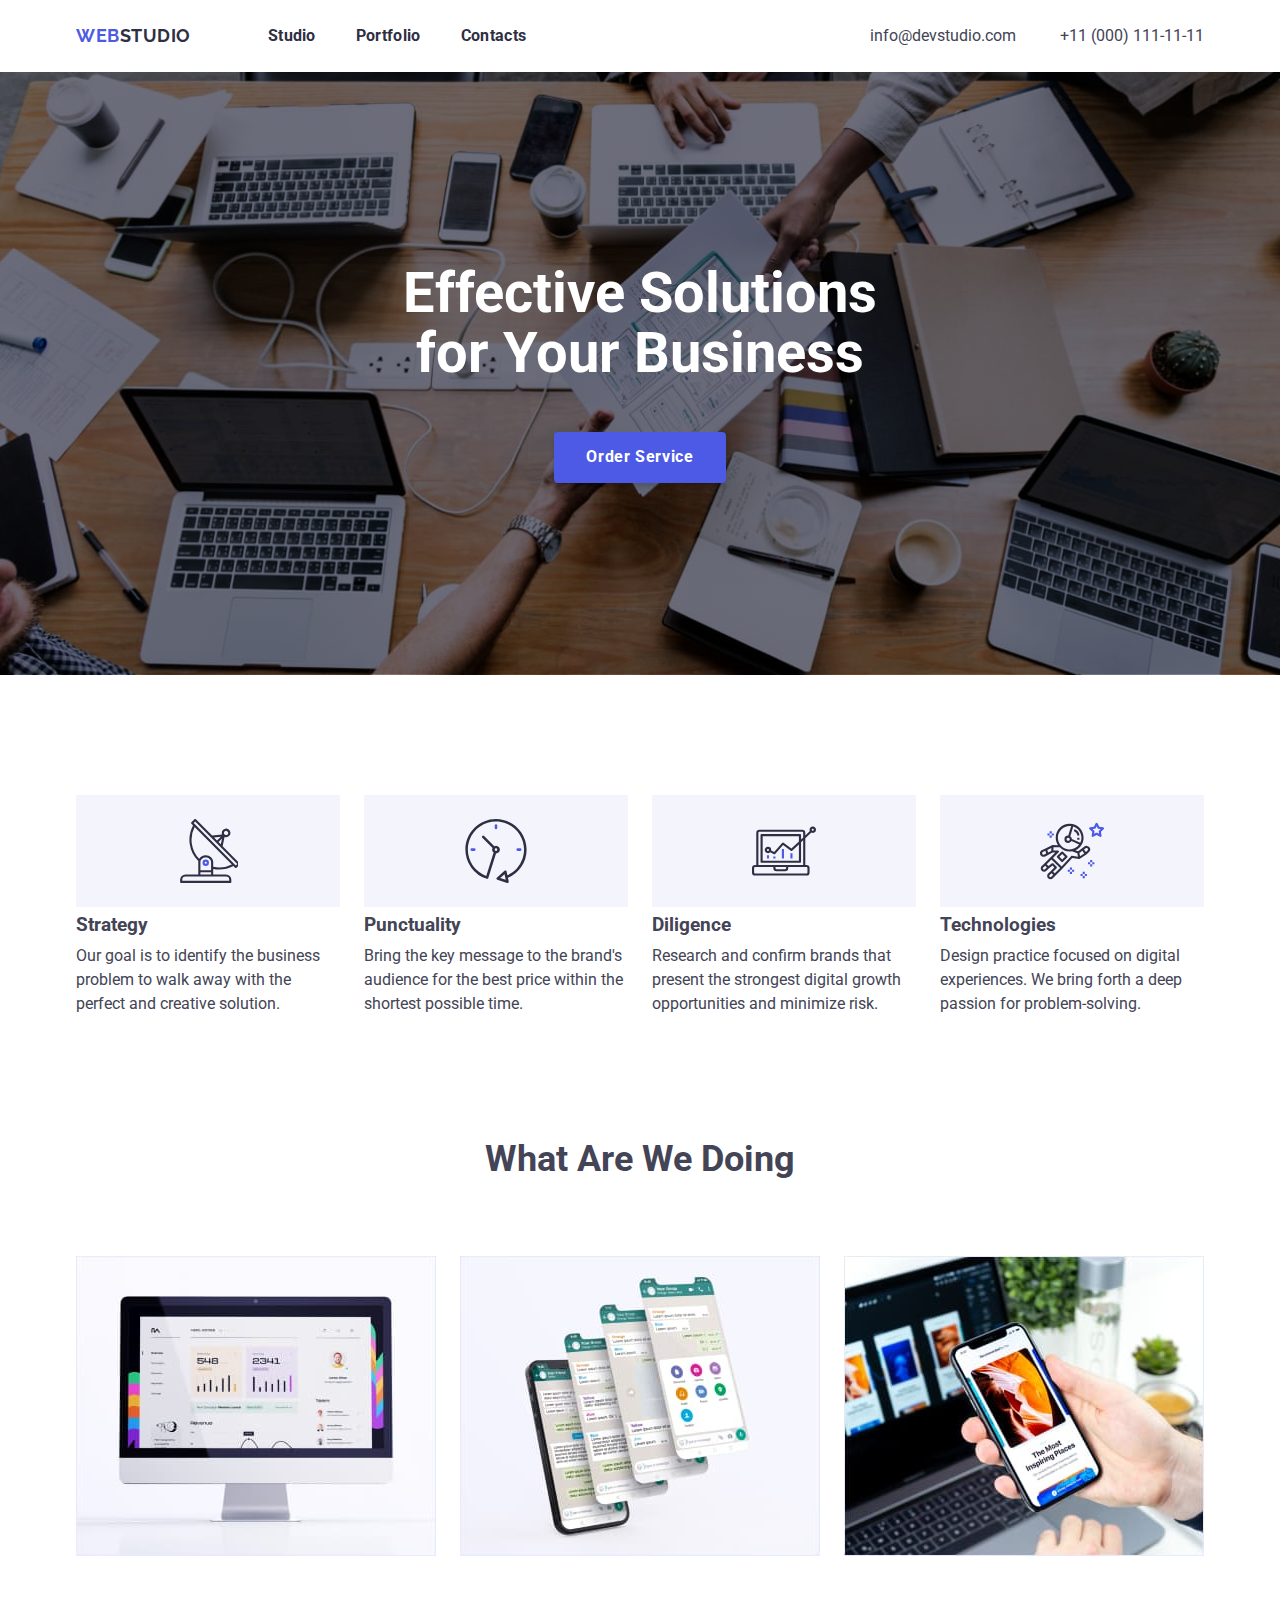
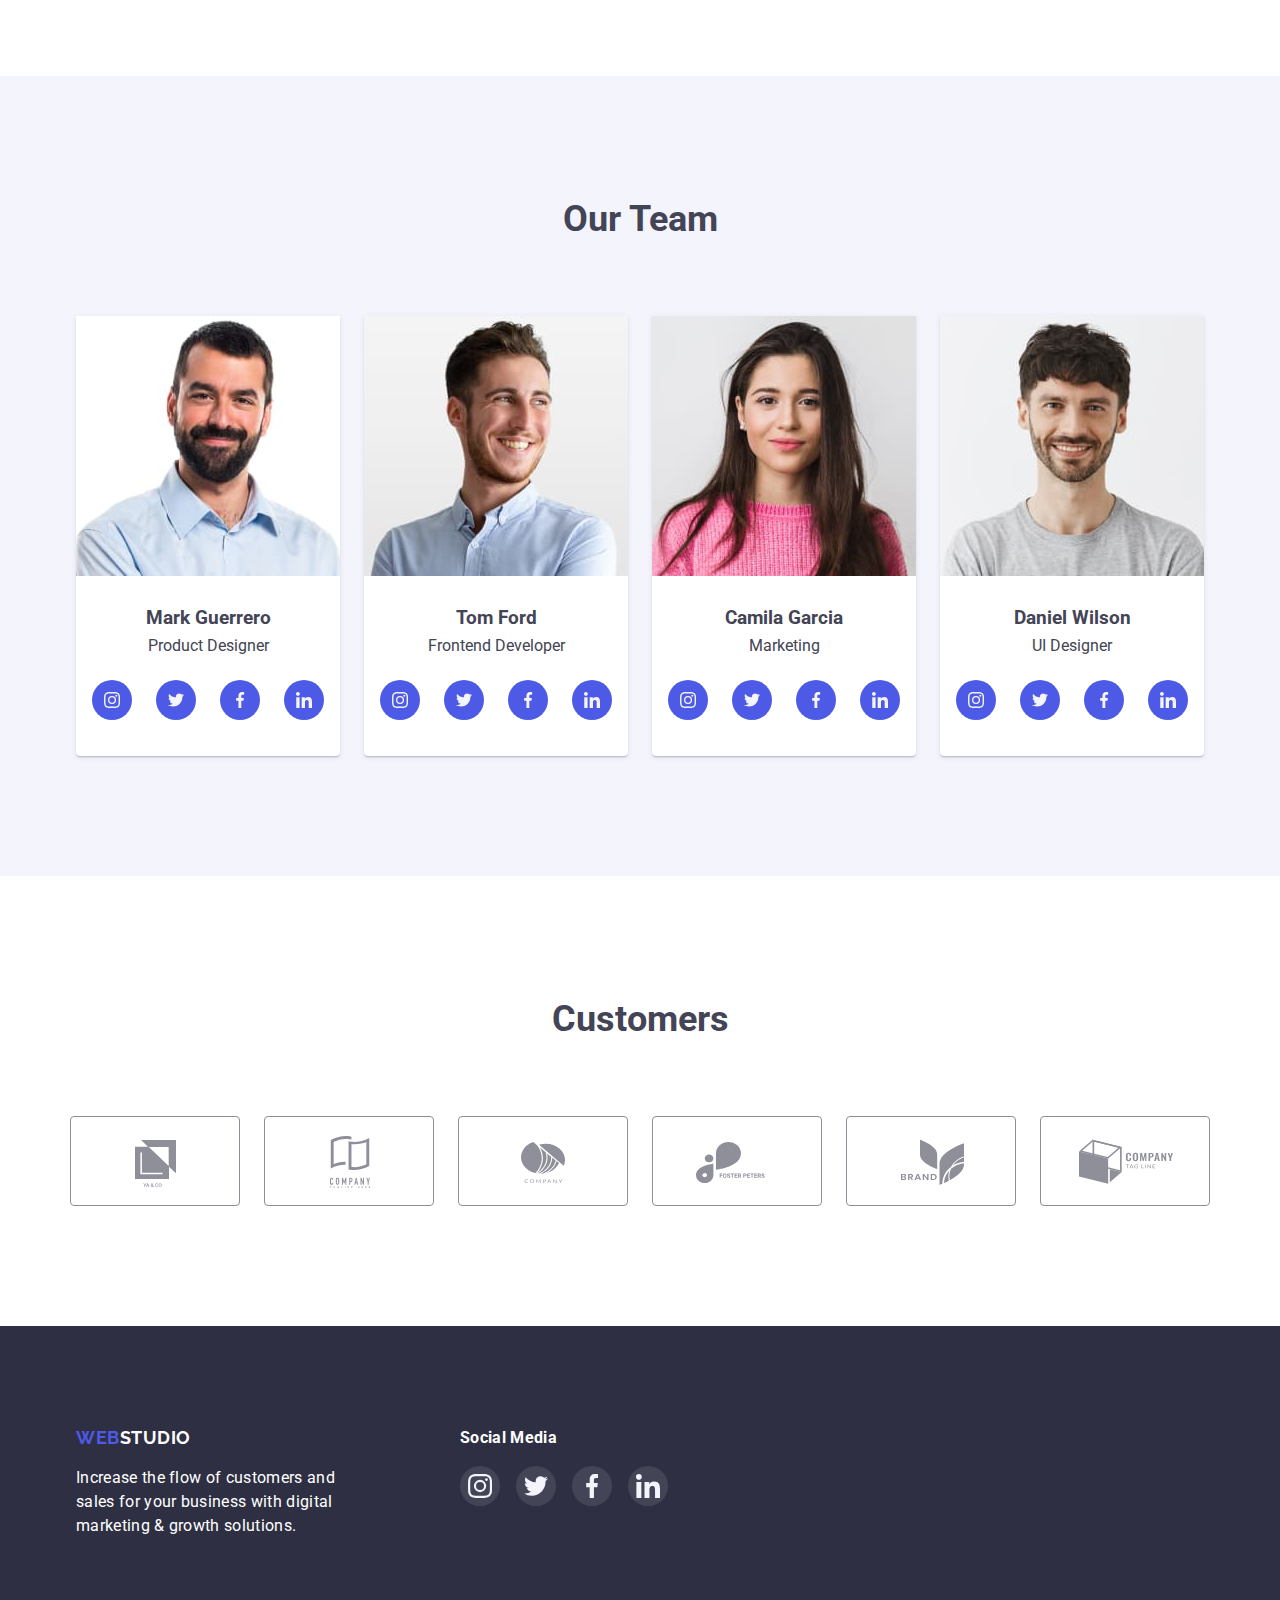
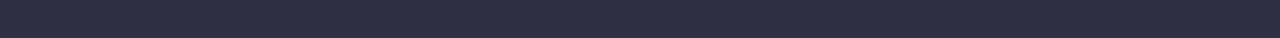
==== index.html @ 1644cba1 "added href to social icons for cards" ====
<!DOCTYPE html>
<html lang="en">
  <head>
    <meta charset="UTF-8" />
    <meta http-equiv="X-UA-Compatible" content="IE=edge" />
    <meta name="viewport" content="width=<device-width>, initial-scale=1.0" />
    <title>Студия</title>
    <link
    href="https://fonts.googleapis.com/css2?family=Raleway:wght@700&family=Roboto:wght@400;500;700;900&display=swap"
    rel="stylesheet"
  />
  <link rel="stylesheet" href="https://cdnjs.cloudflare.com/ajax/libs/modern-normalize/1.1.0/modern-normalize.min.css">
  <link rel="stylesheet" href="./css/styles.css" />
  </head>
  <body>
    <!--header begins-->
    
    <header class="header">
      <div class="container site-navigation">
      
        <nav class="navigation">
          <a href=""
            ><p class="logo"><span class="blue-logo">Web</span>Studio</p></a
          >
          <ul class="list main-navigation">
            <li><a href="">Studio</a></li>
            <li><a href="./portfolio.html">Portfolio</a></li>
            <li><a href="">Contacts</a></li>
          </ul>
        </nav>
        <div class="contacts">
          <a href="mailto:info@devstudio.com">info@devstudio.com</a>
          <a href="tel:+11(000)111-11-11">+11 (000) 111-11-11</a>
        </div>
      
    </div>
    </header>
    <!--header ends-->

    <!--hero begins-->
    <main>
      <div>
        <section class="hero section">
          <div class="container">
          <h1 class="hero-title">Effective Solutions<br> for Your Business</h1>
          <button class="button" type="button">Order Service</button>
        </div>
        </section>
      </div>
      <!--hero ends-->

      <!--What are we doing begins-->
     
      <section class="section">
        <div class="container">
        <!--Benefits begins-->
        <h2 hidden>Benefits</h2>
        <ul class="list benefits">
          <li class="benefit-items">
            <div class="benefit-icons">
                <svg class="benefit-icon-1">
                  <use href="./images/icons.svg"#icon-antenna></use>
                </svg>
            </div>
            <h3>Strategy</h3>
            <p>
              Our goal is to identify the business problem to walk away with the
              perfect and creative solution.
            </p>
          </li>
          <li>
            <div class="benefit-icons">
                <svg class="benefit-icon-2">
                  <use href="./images/icons.svg"#icon-clock></use>
                </svg>
            </div>
            <h3>Punctuality</h3>
            <p>
              Bring the key message to the brand's audience for the best price
              within the shortest possible time.
            </p>
          </li>
          <li>
            <div class="benefit-icons">
              <svg class="benefit-icon-3">
                <use href="./images/icons.svg"#icon-diagram></use>
              </svg>
            </div>
            <h3>Diligence</h3>
            <p>
              Research and confirm brands that present the strongest digital
              growth opportunities and minimize risk.
            </p>
          </li>
          <li>
            <div class="benefit-icons">
              <svg class="benefit-icon-4">
                <use href="./images/icons.svg"#icon-astronaut></use>
              </svg>
            </div>
            <h3>Technologies</h3>
            <p>
              Design practice focused on digital experiences. We bring forth a
              deep passion for problem-solving.
            </p>
          </li>
        </ul>
      </div>
      </section>
    
      <!--Benefits ends-->

      <!--What are we doing begins-->
      
      <section class="section-no-top-padding">
        <div class="container our-services">
        <h2 class="heading-second-level">What Are We Doing</h2>
        <ul class="list services">
          <li>
            <img
              width="360"
              src="./images/imac-with-dashboard.jpg"
              alt="imac with dashboard"
            />
          </li>
          <li>
            <img
              width="360"
              src="./images/set-of-iphone-screens.jpg"
              alt="set of iphone screens"
            />
          </li>
          <li>
            <img
              width="360"
              src="./images/iphone-with-hand.jpg"
              alt="iphone with hand.jpg"
            />
          </li>
        </ul>
      </div>
      </section>
    
      <!--What are we doing ends-->

      <!--Our Team begins-->
      
        <section class="our-team section">
          <div class="container">
          <h2 class="heading-second-level">Our Team</h2>
          <ul class="list our-team-list">
            <li class="our-team-member">
              <img
                width="264"
                height="260"
                src="./images/mark-guerrero.jpeg"
                alt="mark guerrero"
              />
              <div class="our-team-description">
                <h3 class=>Mark Guerrero</h3>
                <p>Product Designer</p>
              </div>
              <ul class="social-icons list">
                <li class="social-icon">
                  <a href="" class="social-icons-link">
                    <svg class="social-icon-instagram">
                      <use href="./images/icons.svg"#icon-instagram></use>
                    </svg>
                </a>

                <li class="social-icon">
                  <a href="" class="social-icons-link">
                    <svg class="social-icon-twitter">
                      <use href="./images/icons.svg"#icon-twitter></use>
                    </svg>
                </a>
                </li>

                <li class="social-icon">
                  <a href="" class="social-icons-link">
                    <svg class="social-icon-facebook">
                      <use href="./images/icons.svg"#icon-facebook></use>
                    </svg>
                </a>
                </li>

                <li class="social-icon">
                  <a href="" class="social-icons-link">
                    <svg class="social-icon-linkedin">
                      <use href="./images/icons.svg"#icon-linkedin></use>
                    </svg>
                </a>
                </li>

              </ul>
            </li>
            <li class="our-team-member">
              <img
                width="264"
                height="260"
                src="./images/tom-ford.jpeg"
                alt="tom ford"
              />
              <div class="our-team-description">
                <h3 class=>Tom Ford</h3>
                <p>Frontend Developer</p>
              </div>
              <ul class="social-icons list">
                <li class="social-icon">
                  <a href="" class="social-icons-link">
                    <svg class="social-icon-instagram">
                      <use href="./images/icons.svg"#icon-instagram></use>
                    </svg>
                </a>

                <li class="social-icon">
                  <a href="" class="social-icons-link">
                    <svg class="social-icon-twitter">
                      <use href="./images/icons.svg"#icon-twitter></use>
                    </svg>
                </a>
                </li>

                <li class="social-icon">
                  <a href="" class="social-icons-link">
                    <svg class="social-icon-facebook">
                      <use href="./images/icons.svg"#icon-facebook></use>
                    </svg>
                </a>
                </li>

                <li class="social-icon">
                  <a href="" class="social-icons-link">
                    <svg class="social-icon-linkedin">
                      <use href="./images/icons.svg"#icon-linkedin></use>
                    </svg>
                </a>
                </li>

              </ul>
            </li>
            <li class="our-team-member">
              <img
                width="264"
                height="260"
                src="./images/camila-garcia.jpeg"
                alt="camila garcia"
              />
              <div class="our-team-description">
                <h3>Camila Garcia</h3>
                <p>Marketing</p>
              </div>
              <ul class="social-icons list">
                <li class="social-icon">
                  <a href="" class="social-icons-link">
                    <svg class="social-icon-instagram">
                      <use href="./images/icons.svg"#icon-instagram></use>
                    </svg>
                </a>

                <li class="social-icon">
                  <a href="" class="social-icons-link">
                    <svg class="social-icon-twitter">
                      <use href="./images/icons.svg"#icon-twitter></use>
                    </svg>
                </a>
                </li>

                <li class="social-icon">
                  <a href="" class="social-icons-link">
                    <svg class="social-icon-facebook">
                      <use href="./images/icons.svg"#icon-facebook></use>
                    </svg>
                </a>
                </li>

                <li class="social-icon">
                  <a href="" class="social-icons-link">
                    <svg class="social-icon-linkedin">
                      <use href="./images/icons.svg"#icon-linkedin></use>
                    </svg>
                </a>
                </li>

              </ul>
            </li>
            <li class="our-team-member">
              <img
                width="264"
                height="260"
                src="./images/daniel-wilson.jpeg"
                alt="daniel wilso"
              />
              <div class="our-team-description">
                <h3>Daniel Wilson</h3>
                <p>UI Designer</p>
              </div>
              <ul class="social-icons list">
                <li class="social-icon">
                  <a href="" class="social-icons-link">
                    <svg class="social-icon-instagram">
                      <use href="./images/icons.svg"#icon-instagram></use>
                    </svg>
                </a>

                <li class="social-icon">
                  <a href="" class="social-icons-link">
                    <svg class="social-icon-twitter">
                      <use href="./images/icons.svg"#icon-twitter></use>
                    </svg>
                </a>
                </li>

                <li class="social-icon">
                  <a href="" class="social-icons-link">
                    <svg class="social-icon-facebook">
                      <use href="./images/icons.svg"#icon-facebook></use>
                    </svg>
                </a>
                </li>

                <li class="social-icon">
                  <a href="" class="social-icons-link">
                    <svg class="social-icon-linkedin">
                      <use href="./images/icons.svg"#icon-linkedin></use>
                    </svg>
                </a>
                </li>

              </ul>
            </li>
          </ul>
        </div>   
        </section>
      
      <!--Our Team ends-->

      <!--Customers begins-->
      <section class="customers section">
        <div class="container">
          <h2 class="heading-second-level">Customers</h2>
          <ul class="customers-logos list">
            <li>
                <a class="customer-logo-first">
                  <svg class="customer-logo-1">
                    <use href="./images/icons.svg"#icon-logo-1>
                    </use>
                  </svg>
                </a>
            </li>

            <li>
                <a class="customer-logo-first">
                    <svg class="customer-logo-2">
                      <use href="./images/icons.svg"#icon-logo-2></use>
                    </svg>
                </a>
            </li>

            <li>
              <a class="customer-logo-first">
                  <svg class="customer-logo-3">
                    <use href="./images/icons.svg"#icon-logo-3></use>
                  </svg>
                </a>
            </li>

            <li>
              <a class="customer-logo-first">
                  <svg class="customer-logo-4">
                    <use href="./images/icons.svg"#icon-logo-4></use>
                  </svg>
              </a>
            </li>

            <li>
              <a class="customer-logo-first">
                <svg class="customer-logo-5">
                  <use href="./images/icons.svg"#icon-logo-5></use>
                </svg>
              </a>
            </li>

            <li>
              <a class="customer-logo-first">
                <svg class="customer-logo-6">
                  <use href="./images/icons.svg"#icon-logo-6></use>
                </svg>
              </a>
            </li>
          </ul>

        </div>
      </section>

      <!--Customers ends-->
    </main>

    <!--Footer begins-->
    <footer>
      <div class="container">
       
      <div class="footer-wrap">
        <div class="footer">
          <a class ="logo-footer" href=""><span class="blue-logo">Web</span>Studio</a>
          <p class="footer-text">
            Increase the flow of customers and sales for your business with digital
            marketing & growth solutions.
          </p>
        </div>
  
        <div class="footer-social">
            <p class="footer-social-heading">Social Media<p>
              <div class="footer-social-icons-set">
                  <ul class="footer-social-icons list">
                    <li class="footer-icon-first">
                      <a href="" class="footer-icon-1">
                        <svg class="footer-icon-instagram">
                          <use href="./images/icons.svg"#icon-instagram-footer></use>
                        </svg>
                      </a>
                    </li>
  
                    <li class="footer-icon-first">
                      <a href="" class="footer-icon-1">
                        <svg class="footer-icon-twitter">
                          <use href="./images/icons.svg"#icon-twitter-footer></use>
                        </svg>
                      </a>
                    </li>
  
                    <li class="footer-icon-first">
                      <a href="" class="footer-icon-1">
                        <svg class="footer-icon-facebook">
                          <use href="./images/icons.svg"#icon-facebook-footer></use>
                        </svg>
                      </a>
                    </li>
  
                    <li class="footer-icon-first">
                      <a href="" class="footer-icon-1">
                        <svg class="footer-icon-linkedin">
                          <use href="./images/icons.svg"#icon-linkedin-footer></use>
                        </svg>
                      </a>
                    </li>
  
                  </ul>
              </div>
        </div>
      </div>
      </di >
    
    </footer>
    
    <!--Footer ends-->
  </body>
</html>
---- css/styles.css ----
/*Global Colors-Variables*/
:root {
  --accent-color: #4d5ae5;
  --accent-clicked-butoon: #404bbf;
  --title-text-color: #2e2f42;
  --primary-text-color: #434455;
  --primary-background-color: #fff;
  --secondary-background-color: #f4f4fd;
  --dark-background-color: #2e2f42;
}

/*Global page settings begins*/
body {
  background-color: var(--primary-background-color);
  color: var(--primary-text-color);
  font-family: Roboto, sans-serif, Arial, Helvetica, sans-serif;
  font-size: 16px;
}

.container {
  width: 1158px;
  margin: 0 auto;
  padding: 0 15px 0 15px;
}

.section {
  padding: 120px 0 120px 0;
}

.section-no-padding {
  padding: 0;
}

.section-no-top-padding {
  padding: 0;
  padding-bottom: 120px;
}

h1,
h2,
h3,
h4,
h5,
h6,
p,
ul {
  margin-top: 0;
  margin-bottom: 0;
}

img{
  display: block;
}

/*list - turn of bullets*/
.list {
  list-style: none;
}

footer {
  background-color: var(--dark-background-color);
  color: var(--primary-background-color);
  padding: 100px 0 100px 0;
}
/*Global page settings ends*/

/*Studio page begins*/

/*Header*/

.header {
  padding-top: 24px;
  padding-bottom: 24px;
  box-shadow: 0px 2px 1px rgba(46, 47, 66, 0.08),
    0px 1px 1px rgba(46, 47, 66, 0.16), 0px 1px 6px rgba(46, 47, 66, 0.08);
}
.site-navigation {
  display: flex;
  align-items: center;
  justify-content: space-between;
}

.navigation {
  display: flex;
  align-items: center;
}

/*Buttons*/

.button {
  font-family: Roboto, sans-serif;
  font-size: 16px;
  line-height: 1.17;
  font-weight: 700;
  letter-spacing: 0.04em;
  background-color: var(--accent-color);
  color: var(--primary-background-color);
  cursor: pointer;
  border: none;
  padding: 16px 32px 16px 32px;
  box-shadow: 0px 4px 4px rgba(0, 0, 0, 0.15);
  border-radius: 4px;
}

.button:hover,
.button:focus {
  background-color: var(--accent-clicked-butoon);
}

.button-light {
  font-family: Roboto, sans-serif;
  font-size: 16px;
  line-height: 1.5;
  font-weight: 700;
  letter-spacing: 0.04em;
  color: var(--accent-color);
  background-color: var(--secondary-background-color);
  cursor: pointer;
  border: 1px solid #e7e9fc;
  padding: 12px 24px;
  border-radius: 4px;
  margin-right: 24px;
}

.button-light:last-child {
  margin-right: 0;
}

.button-light:hover,
.buton-light:focus {
  color: var(--primary-background-color);
  background-color: var(--accent-color);
  border: 1px solid var(--accent-color);
  box-shadow: 0px 3px 1px rgba(0, 0, 0, 0.1), 0px 2px 1px rgba(0, 0, 0, 0.08),
    0px 2px 2px rgba(0, 0, 0, 0.12);
}

/*Header-Logo*/

.logo-footer {
  color: var(--primary-background-color);
  font-family: Raleway, sans-serif;
  font-weight: 700;
  font-size: 18px;
  line-height: 1.33;
  letter-spacing: 0.03em;
  text-transform: uppercase;
}

.logo {
  color: var(--title-text-color);
  font-family: Raleway, sans-serif;
  font-weight: 700;
  font-size: 18px;
  line-height: 1.33;
  letter-spacing: 0.03em;
  text-transform: uppercase;
  margin-right: 77px;
}

nav a,
footer a {
  text-decoration: none;
}

.blue-logo {
  color: var(--accent-color);
}

.footer-text {
  font-size: 16px;
  line-height: 1.5;
  letter-spacing: 0.02em;
}

/*Header - main navigation*/

.main-navigation {
  display: flex;
  padding-left: 0;
  gap: 40px
}

.main-navigation li {
  display: block;
}

.main-navigation a {
  color: var(--title-text-color);
  text-decoration: none;
  font-weight: 700;
  font-size: 16px;
  line-height: 1.5;
  letter-spacing: 0.02em;
}

.main-navigation a:hover,
.main-navigation a:focus {
  color: var(--accent-color);
}

/*Benefits*/
.benefits {
  display: flex;
  padding-left: 0;
  gap: 24px
}

.benefits li {
  width: 264px;
}

.benefit-icons {
  display: flex;
  background-color: var(--secondary-background-color);
  height: 112px;
  margin-bottom: 8px;
}

.benefit-icon-1 {
  justify-content: center;
  align-items: center;
  width: 60px;
  height: 64px;
  margin: auto;
  background-image: url(../images/antenna.svg);
}

.benefit-icon-2 {
  justify-content: center;
  align-items: center;
  width: 64px;
  height: 64px;
  margin: auto;
  background-image: url(../images/clock.svg);
}

.benefit-icon-3 {
  justify-content: center;
  align-items: center;
  width: 64px;
  height: 64px;
  margin: auto;
  background-image: url(../images/diagram.svg);
}

.benefit-icon-4 {
  justify-content: center;
  align-items: center;
  width: 64px;
  height: 64px;
  margin: auto;
  background-image: url(../images/astronaut.svg);
}

.benefits h3 {
  margin-bottom: 8px;
}

.benefits p {
  font-size: 16px;
  line-height: 1.5;
}

.benefits li:last-child {
  margin-right: 0;
}

.services {
  display: flex;
  padding-left: 0;
}

.services li {
  margin-right: 24px;
}

.services li:last-child {
  margin-right: 0;
}

/*Contacts*/
.contacts > a {
  font-family: inherit;
  color: var(--primary-text-color);
  text-decoration: none;
  margin-left: 40px;
}

.contacts > a:hover,
.contacts > a:focus {
  color: var(--accent-color);
}

/*Studio page*/
/*Hero*/

.hero {
  display: flex;
  align-items: center;
  padding: 192px 0 192px 0;
  color: var(--primary-background-color);
  text-align: center;
  background-image: linear-gradient(
      to right,
      rgba(46, 47, 66, 0.7),
      rgba(46, 47, 66, 0.7)
    ),
    url(../images/people-office.jpeg);
  background-blend-mode: multiply;
  background-repeat: no-repeat;
  background-size: cover;
  background-position: center;
  max-width: 1600px;
  margin: 0 auto;
}

.hero-title {
  font-size: 56px;
  line-height: 1.07;
  color: var(--primary-background-color);
  margin-bottom: 48px;
}

/*What we are doing*/
.heading-second-level {
  font-size: 36px;
  line-height: 1.33;
  margin-bottom: 72px;
}

.our-services {
  text-align: center;
}

/*Our Team*/

.our-team {
  text-align: center;
  background-color: var(--secondary-background-color);
}

.our-team-member {
  background-color: var(--primary-background-color);
  margin-right: 24px;
  box-shadow: 0px 1px 6px rgba(46, 47, 66, 0.08),
    0px 1px 1px rgba(46, 47, 66, 0.16), 0px 2px 1px rgba(46, 47, 66, 0.08);
  border-radius: 0px 0px 4px 4px;
}

.our-team-member li:last-child {
  margin-right: 0;
}

.our-team-member li:first-child {
  padding-right: 0;
  padding-left: 0;
}

.our-team-list {
  display: flex;
  padding-left: 0;
}

.our-team-list .social-icons{
  display: flex;
  gap: 24px;
  padding: 12px 16px 36px 16px
}

.our-team-description {
  padding: 32px 0 12px 0;
}

.our-team-list > h3 {
  font-size: 20px;
  line-height: 1.2;
}

.our-team-list h3 {
  margin-bottom: 8px;
}

.social-icons{
  padding: 0 16px 0 16px;
}

.social-icons-link{
  display: flex;
  align-items: center;
  justify-content: center;
  width: 40px;
  height: 40px;
  background-color: var(--accent-color);
  border-radius: 50%;
}

.social-icon-instagram{
  align-items: center;
  justify-content: center;
  background-image: url(../images/instagram.svg);
  background-size: cover;
  width: 16px;
  height: 16px;
}

.social-icon-twitter{
  align-items: center;
  justify-content: center;
  background-image: url(../images/twitter.svg);
  background-size: cover;
  width: 16px;
  height: 16px;
}

.social-icon-facebook{
  align-items: center;
  justify-content: center;
  background-image: url(../images/facebook.svg);
  background-size: cover;
  width: 16px;
  height: 16px;
}

.social-icon-linkedin{
  align-items: center;
  justify-content: center;
  background-image: url(../images/linkedin.svg);
  background-size: cover;
  width: 16px;
  height: 16px;
}

/*Footer*/
footer {
  display: flex;
  align-items: center;
}
footer p {
  width: 264px;
  margin-top: 16px;
}

.footer-wrap{
  display: flex;
  gap: 120px;
}

.footer-social-icons{
  display: flex;
  gap: 16px;
  padding-left: 0;
}

.footer-social-heading{
  margin-top: 0;
  font-family: 'Roboto' sans-serif;
  font-weight: 700;
  font-size: 16px;
  line-height: 1.5;
  letter-spacing: 0.02em;
  color: var(--primary-background-color);
}

.footer-icon-1{
  display: flex;
  width: 40px;
  height: 40px;
  border-radius: 50%;
  background-color: rgba(255, 255, 255, 0.1);
}

.footer-icon-1:hover,
.footer-icon-1:focus{
  background-color: rgba(49, 208, 170, 1);
  cursor: pointer;
}

.footer-icon-instagram{
  display: block;
  margin: auto;
  background-image: url(../images/instagram-footer.svg);
  background-repeat: no-repeat;
  width: 24px;
  height: 24px;
}

.footer-icon-twitter{
  display: block;
  margin: auto;
  background-image: url(../images/twitter-footer.svg);
  background-repeat: no-repeat;
  width: 24px;
  height: 20px;
}

.footer-icon-facebook{
  display: block;
  margin: auto;
  background-image: url(../images/facebook-footer.svg);
  background-repeat: no-repeat;
  width: 12px;
  height: 24px;
}

.footer-icon-linkedin{
  display: block;
  margin: auto;
  background-image: url(../images/linkedin-footer.svg);
  background-repeat: no-repeat;
  width: 24px;
  height: 24px;
}

.customers{
  text-align: center;
}

.customers-logos{
  display: flex;
  gap: 24px;
  justify-content: center;
  padding-left: 0px;
}

.customer-logo-first{
  display: flex;
  border: 1px solid #8E8F99;
  border-radius: 4px;
  padding: 16px 32px;
}


.customer-logo-1{
  fill: #8e8f99;
  align-items: center;
  justify-content: center;
  width: 104px;
  height: 56px;
  background-image: url(../images/logo-1.svg);
  background-repeat: no-repeat;
}

.customer-logo-1:hover{
  fill: var(--accent-color);
}

.customer-logo-2{
  align-items: center;
  justify-content: center;
  width: 104px;
  height: 56px;
  background-image: url(../images/logo-2.svg);
  background-repeat: no-repeat;
}

.customer-logo-3{
  align-items: center;
  justify-content: center;
  width: 104px;
  height: 56px;
  background-image: url(../images/logo-3.svg);
  background-repeat: no-repeat;
}

.customer-logo-4{
  align-items: center;
  justify-content: center;
  width: 104px;
  height: 56px;
  background-image: url(../images/logo-4.svg);
  background-repeat: no-repeat;
}

.customer-logo-5{
  align-items: center;
  justify-content: center;
  width: 104px;
  height: 56px;
  background-image: url(../images/logo-5.svg);
  background-repeat: no-repeat;
}

.customer-logo-6{
  align-items: center;
  justify-content: center;
  width: 104px;
  height: 56px;
  background-image: url(../images/logo-6.svg);
  background-repeat: no-repeat;
}

/*Studio page ends*/

/*Portfolio page begins*/

.heading-third-level {
  font-size: 20px;
  line-height: 1.2;
  letter-spacing: 0.02em;
}

/*Portfolio Navigation*/

.portfolio-menu {
  display: flex;
  padding-left: 0;
  justify-content: center;
  margin-bottom: 72px;
}

.portfolio-menu li {
  margin-right: 24px;
}

/*Portfolio works*/
.portfolio-items {
  padding-left: 0;
  display: flex;
  flex-wrap: wrap;
  row-gap: 48px;
  column-gap: 24px;
}

.portfolio-items h2 {
  margin-bottom: 8px;
}

.portfolio-image {
  display: block;
}

.portfolio-description {
  padding: 32px 16px;
  box-shadow: 0px 1px 6px rgba(46, 47, 66, 0.08);
}

.portfolio-card{
  width: calc((100% - 48px) / 3);
}

.portfolio-card:hover {
  box-shadow: 0px 1px 6px rgba(46, 47, 66, 0.08);
  cursor: pointer;
}

.portfolio-card p {
  font-size: 16px;
  line-height: 1.5;
  letter-spacing: 0.02em;
}
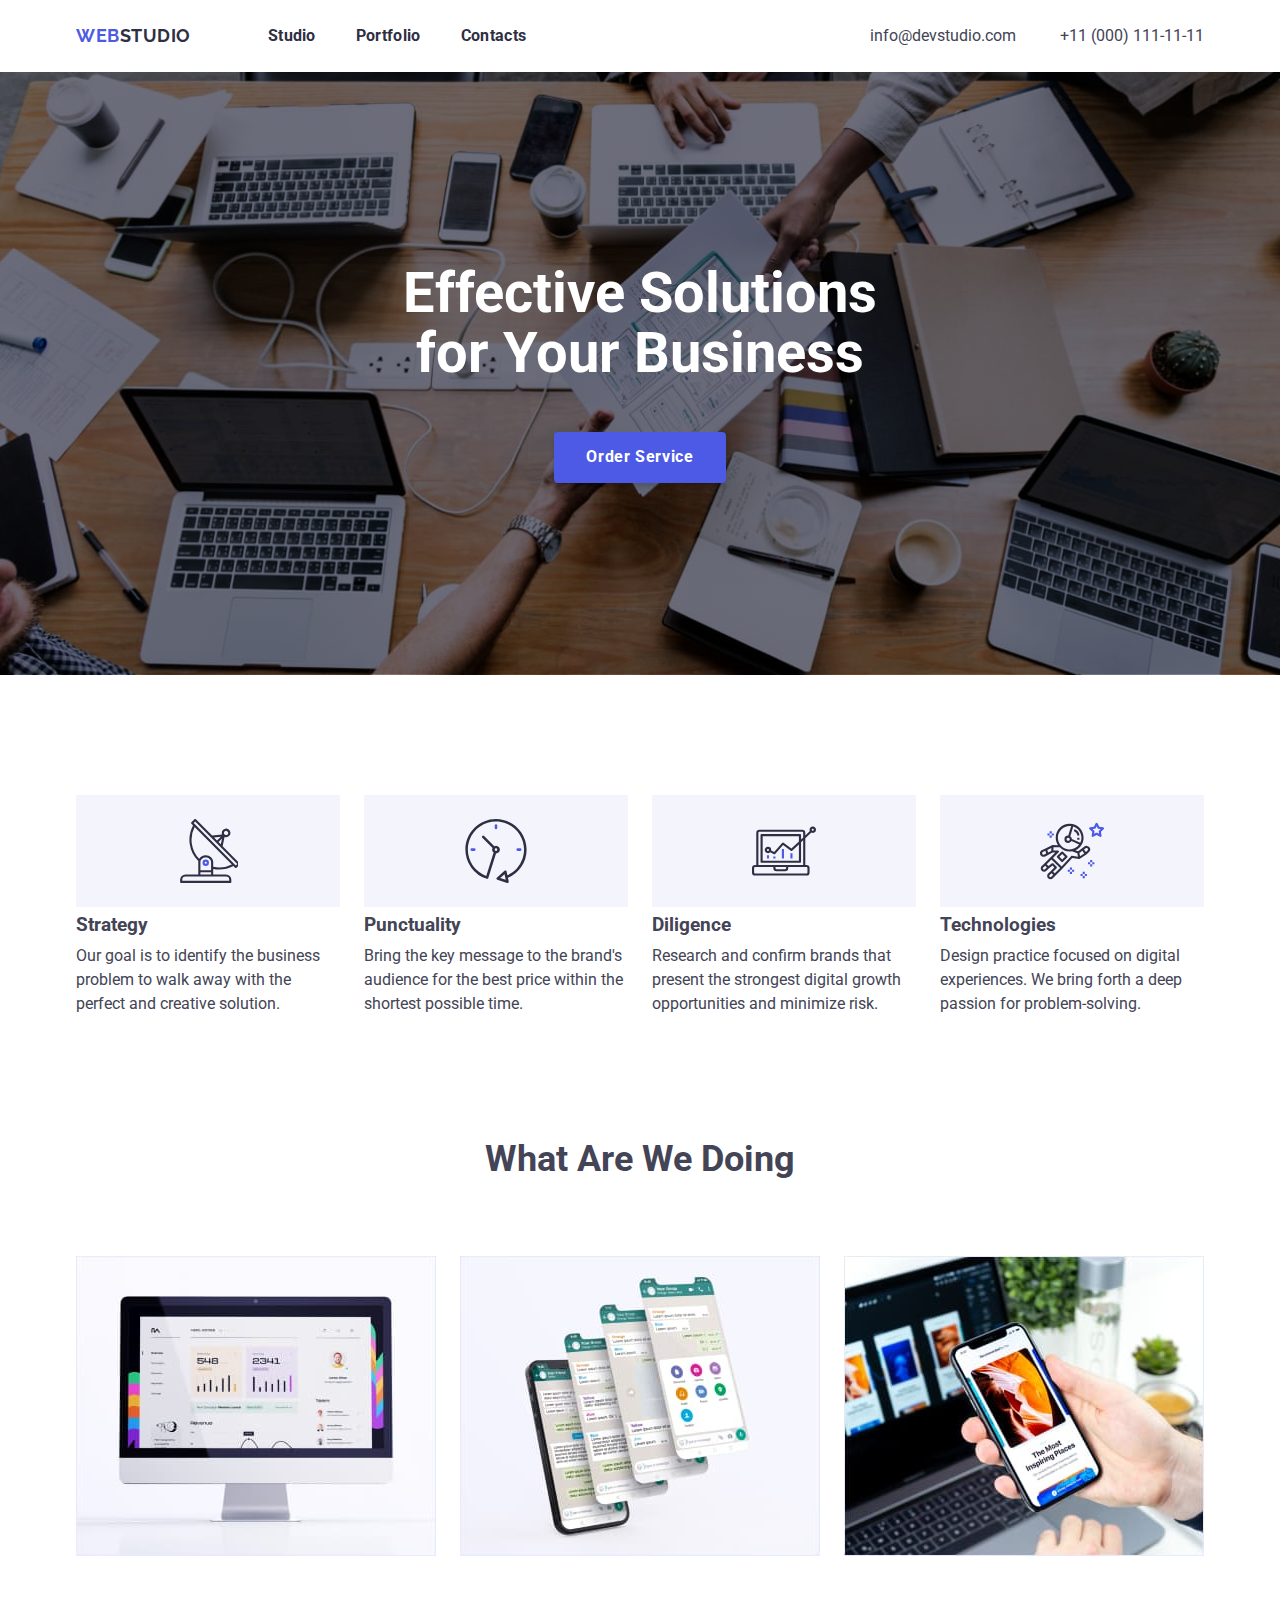
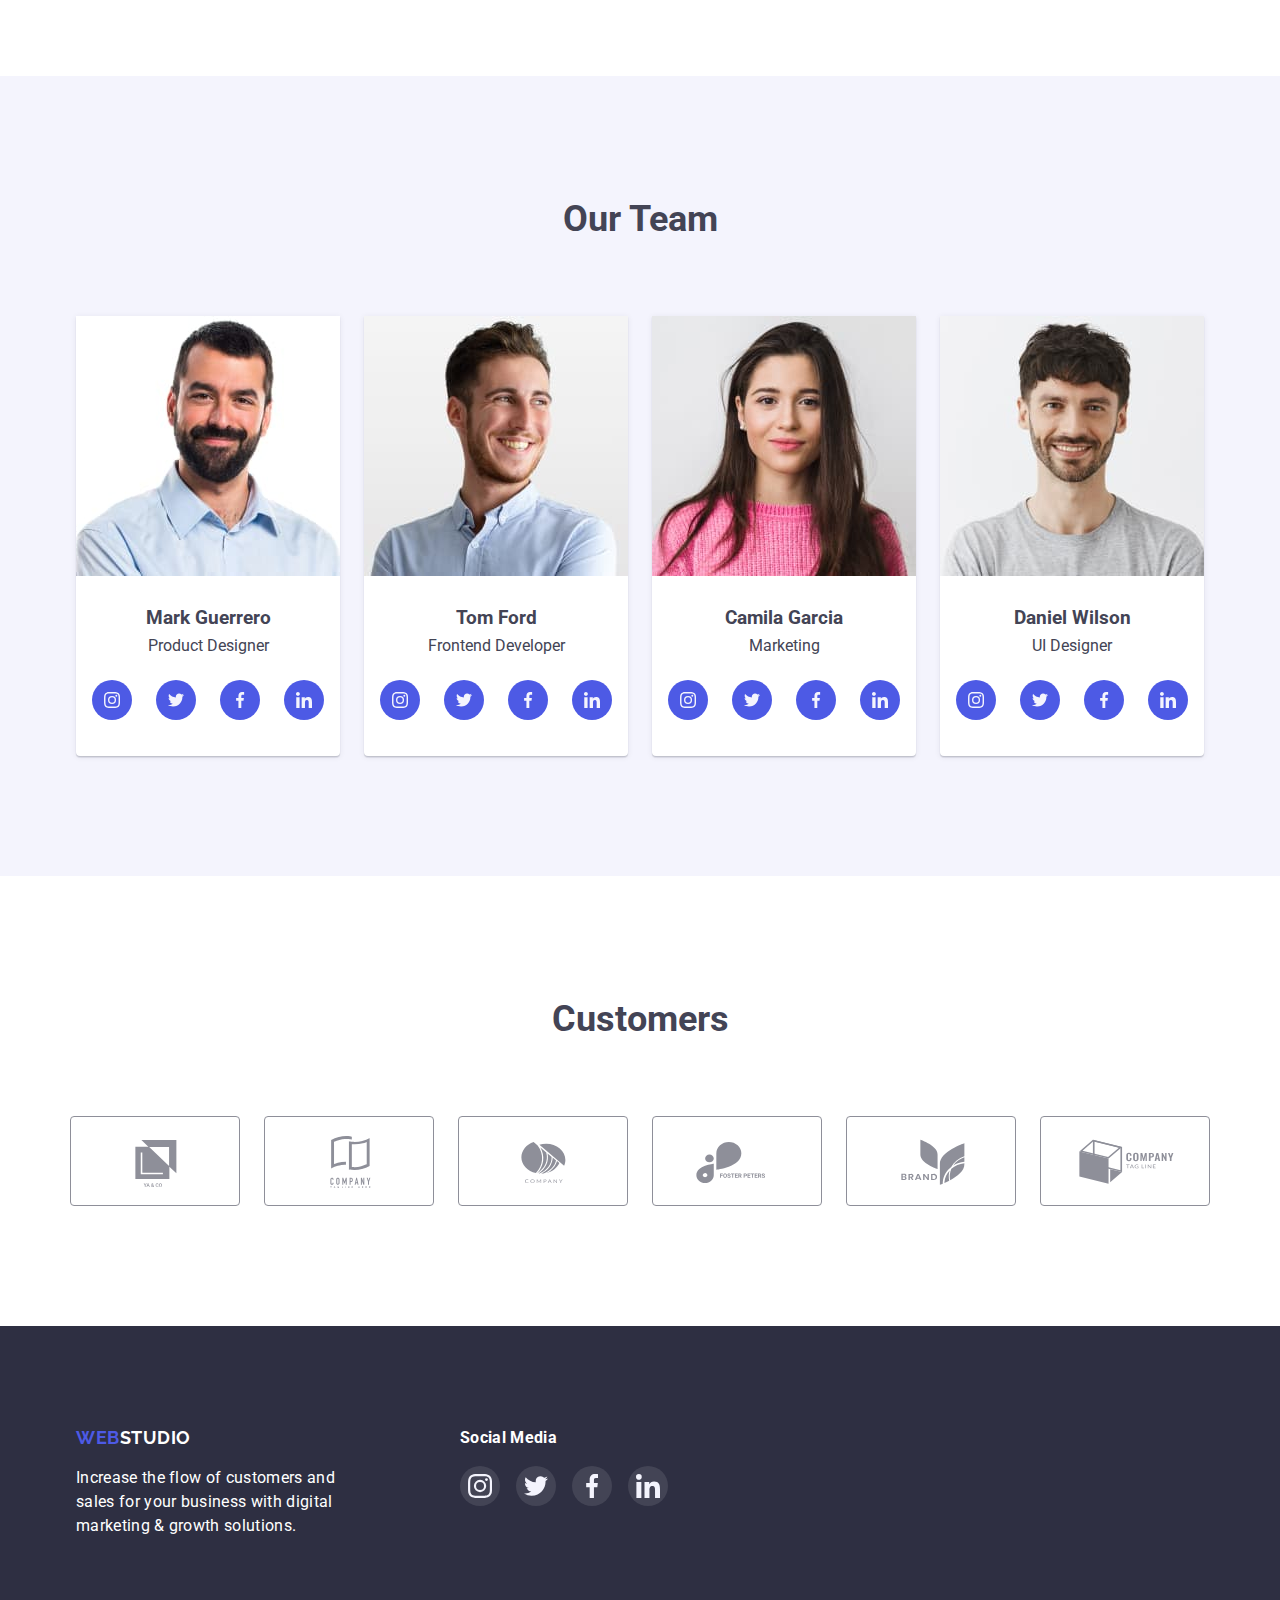
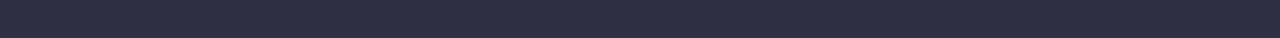
==== commit fa4d2e83: "corrected customer logos" ====
--- a/index.html
+++ b/index.html
@@ -341,50 +341,50 @@
           <h2 class="heading-second-level">Customers</h2>
           <ul class="customers-logos list">
             <li>
-                <a class="customer-logo-first">
-                  <svg class="customer-logo-1">
-                    <use href="./images/icons.svg"#icon-logo-1>
+                <a href="" class="customer-logo-first">
+                  <svg class="customer-logo" width="104" height="56">
+                    <use href="./images/icons.svg#icon-logo-1">
                     </use>
                   </svg>
                 </a>
             </li>
 
             <li>
-                <a class="customer-logo-first">
-                    <svg class="customer-logo-2">
-                      <use href="./images/icons.svg"#icon-logo-2></use>
-                    </svg>
-                </a>
-            </li>
-
-            <li>
-              <a class="customer-logo-first">
-                  <svg class="customer-logo-3">
-                    <use href="./images/icons.svg"#icon-logo-3></use>
+                <a href="" class="customer-logo-first">
+                    <svg class="customer-logo" width="104" height="56">
+                      <use href="./images/icons.svg#icon-logo-2"></use>
+                    </svg>
+                </a>
+            </li>
+
+            <li>
+              <a href="" class="customer-logo-first">
+                  <svg class="customer-logo" width="104" height="56">
+                    <use href="./images/icons.svg#icon-logo-3"></use>
                   </svg>
                 </a>
             </li>
 
             <li>
-              <a class="customer-logo-first">
-                  <svg class="customer-logo-4">
-                    <use href="./images/icons.svg"#icon-logo-4></use>
+              <a href="" class="customer-logo-first">
+                  <svg class="customer-logo" width="104" height="56">
+                    <use href="./images/icons.svg#icon-logo-4"></use>
                   </svg>
               </a>
             </li>
 
             <li>
-              <a class="customer-logo-first">
-                <svg class="customer-logo-5">
-                  <use href="./images/icons.svg"#icon-logo-5></use>
+              <a href="" class="customer-logo-first">
+                <svg class="customer-logo" width="104" height="56">
+                  <use href="./images/icons.svg#icon-logo-5"></use>
                 </svg>
               </a>
             </li>
 
             <li>
-              <a class="customer-logo-first">
-                <svg class="customer-logo-6">
-                  <use href="./images/icons.svg"#icon-logo-6></use>
+              <a href="" class="customer-logo-first">
+                <svg class="customer-logo" width="104" height="56">
+                  <use href="./images/icons.svg#icon-logo-6"></use>
                 </svg>
               </a>
             </li>
--- a/css/styles.css
+++ b/css/styles.css
@@ -531,63 +531,17 @@
 }
 
 
-.customer-logo-1{
-  fill: #8e8f99;
-  align-items: center;
-  justify-content: center;
-  width: 104px;
-  height: 56px;
-  background-image: url(../images/logo-1.svg);
-  background-repeat: no-repeat;
-}
-
-.customer-logo-1:hover{
+.customer-logo{
+  fill: #8e8f99
+}
+
+.customer-logo:hover,
+.customer-logo:focus{
   fill: var(--accent-color);
 }
 
-.customer-logo-2{
-  align-items: center;
-  justify-content: center;
-  width: 104px;
-  height: 56px;
-  background-image: url(../images/logo-2.svg);
-  background-repeat: no-repeat;
-}
-
-.customer-logo-3{
-  align-items: center;
-  justify-content: center;
-  width: 104px;
-  height: 56px;
-  background-image: url(../images/logo-3.svg);
-  background-repeat: no-repeat;
-}
-
-.customer-logo-4{
-  align-items: center;
-  justify-content: center;
-  width: 104px;
-  height: 56px;
-  background-image: url(../images/logo-4.svg);
-  background-repeat: no-repeat;
-}
-
-.customer-logo-5{
-  align-items: center;
-  justify-content: center;
-  width: 104px;
-  height: 56px;
-  background-image: url(../images/logo-5.svg);
-  background-repeat: no-repeat;
-}
-
-.customer-logo-6{
-  align-items: center;
-  justify-content: center;
-  width: 104px;
-  height: 56px;
-  background-image: url(../images/logo-6.svg);
-  background-repeat: no-repeat;
+.customer-logo-first:hover{
+ border: 1px solid var(--accent-color);
 }
 
 /*Studio page ends*/
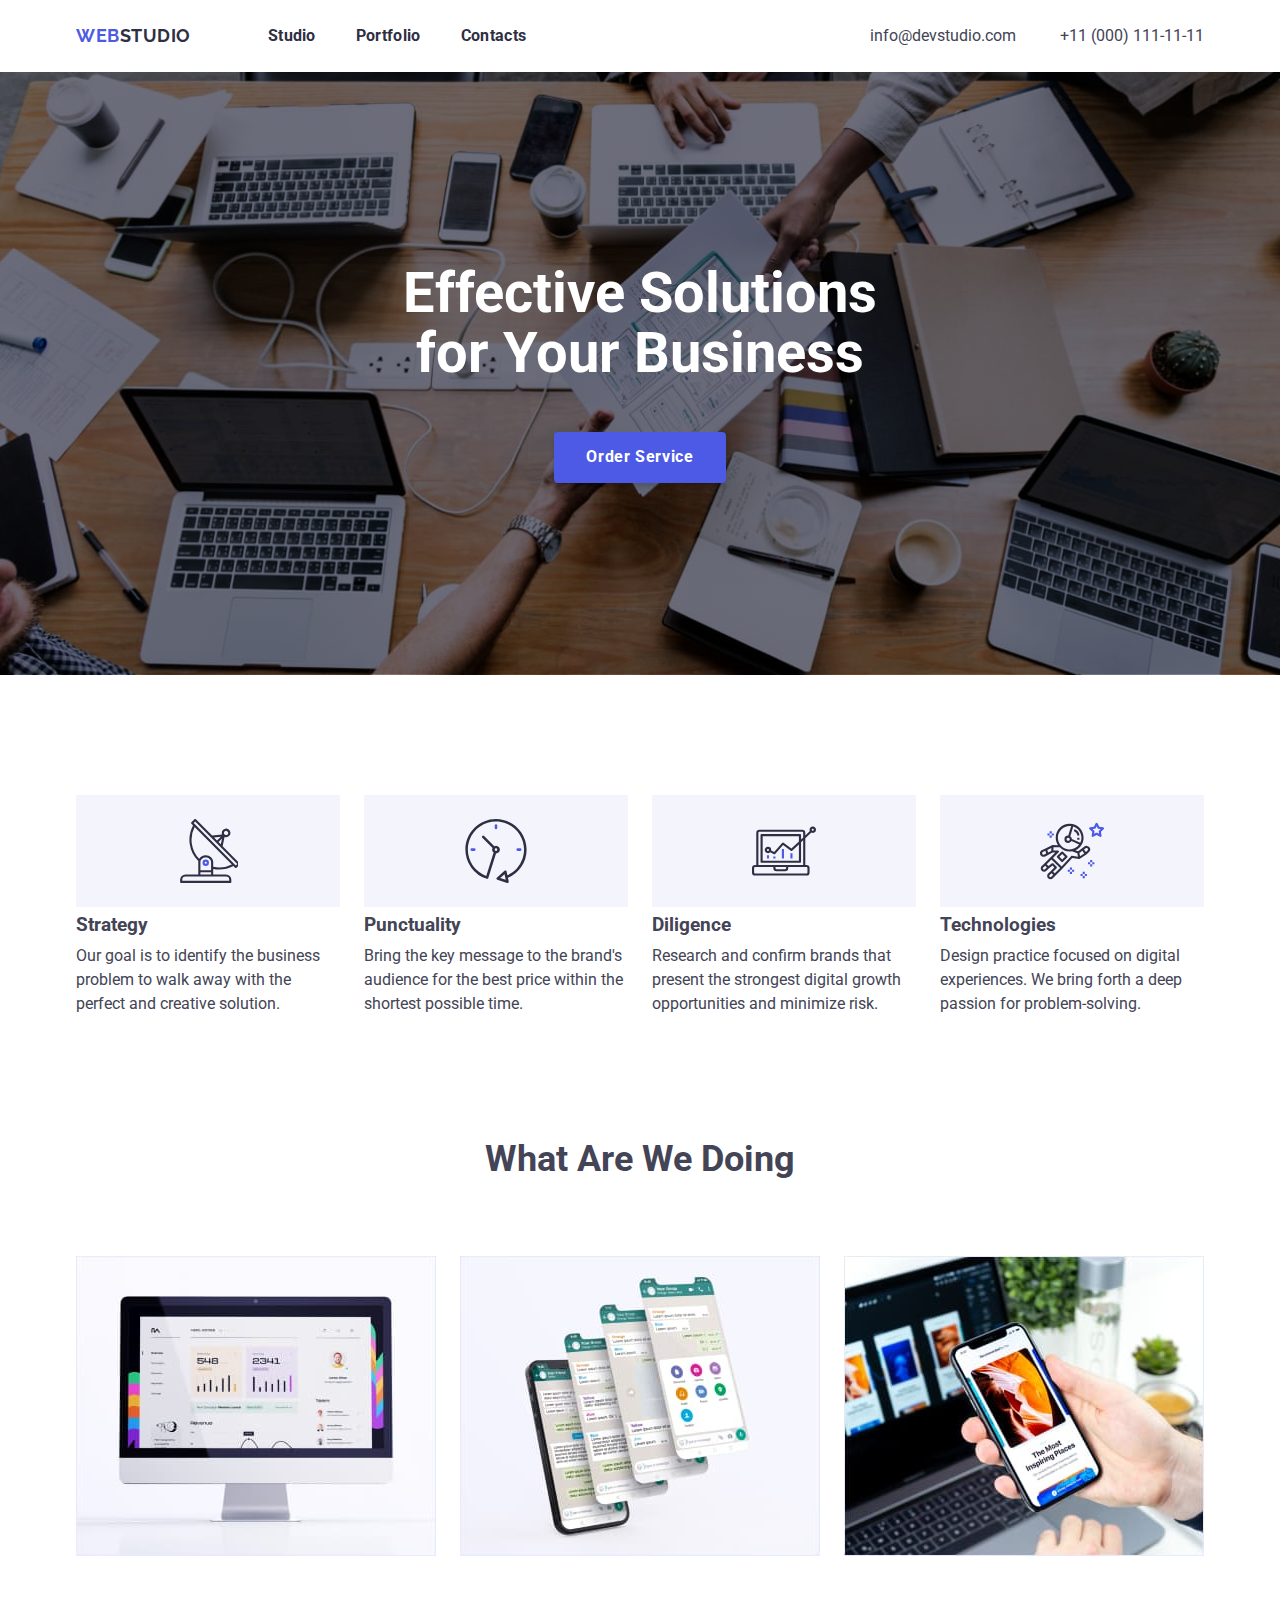
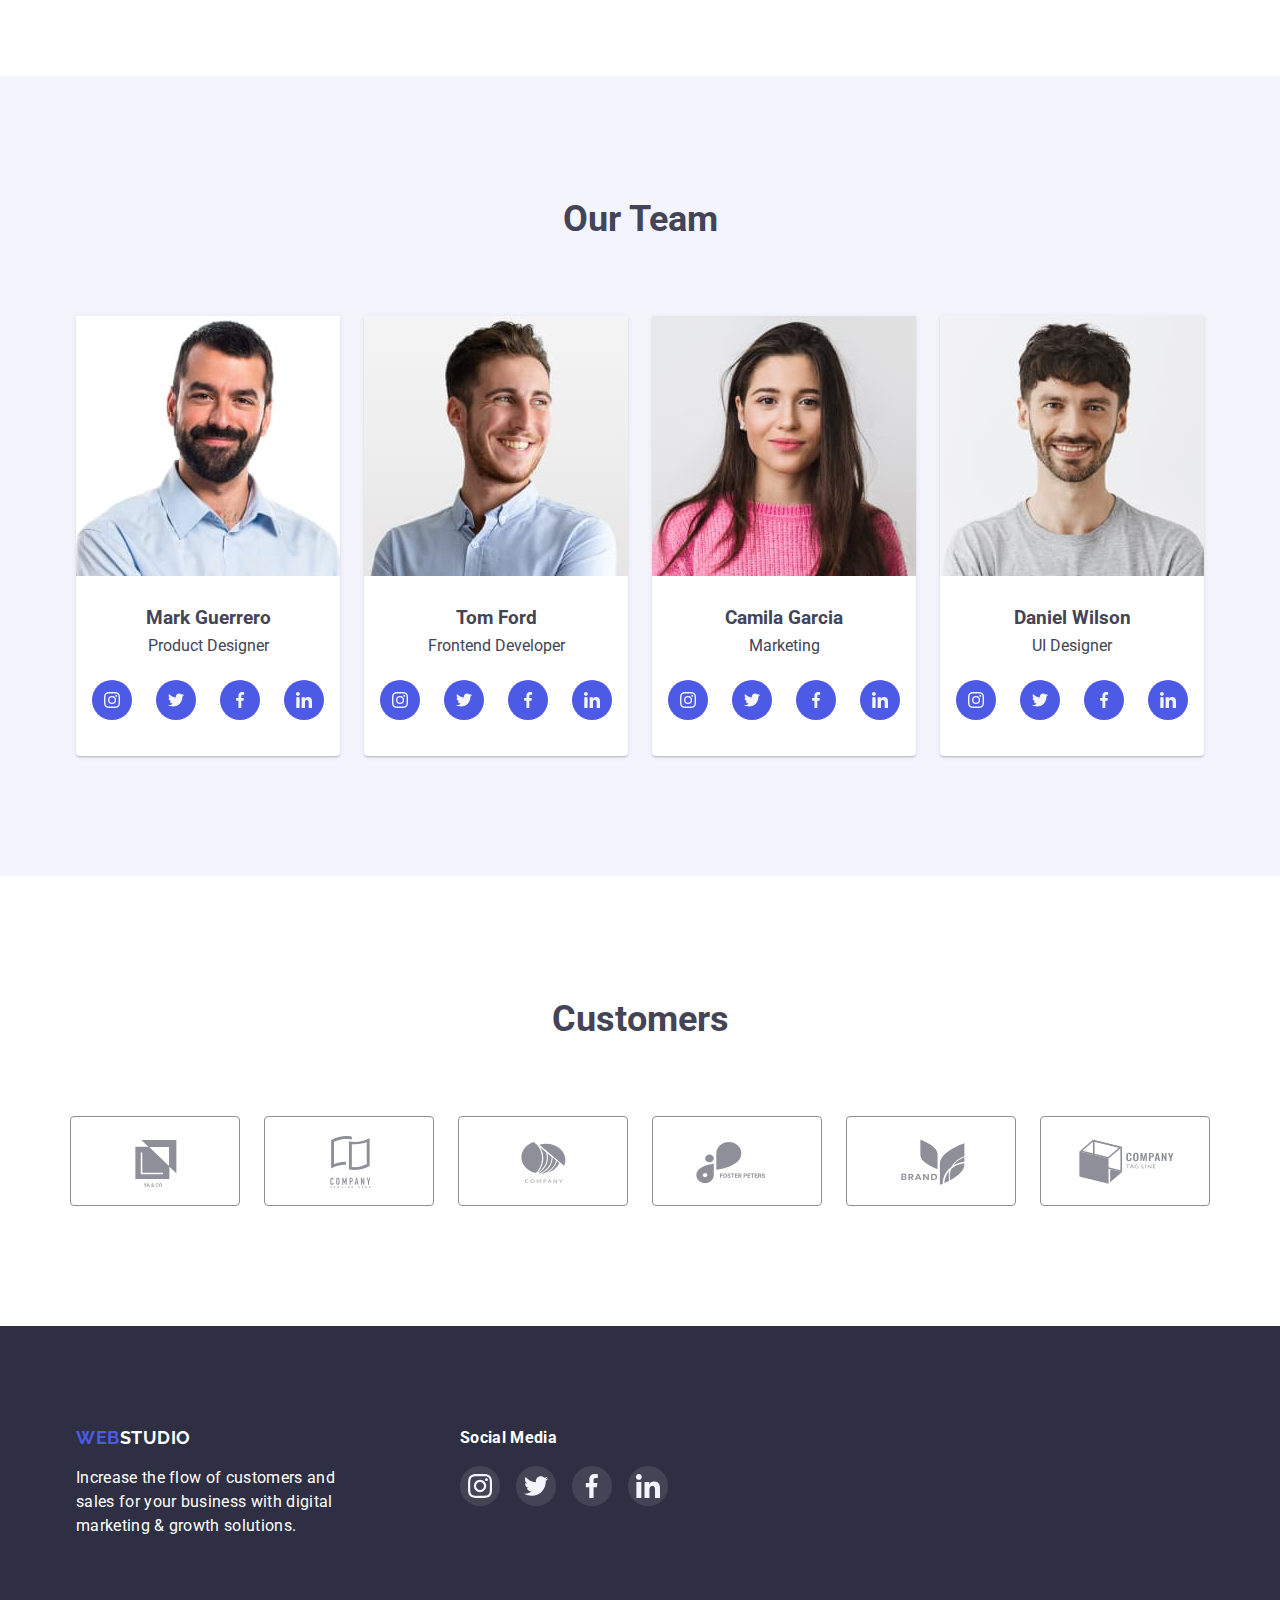
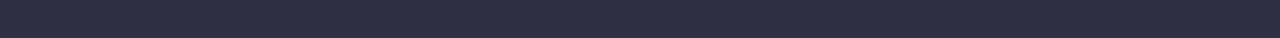
==== commit 33aa128d: "edited svg footer icons" ====
--- a/index.html
+++ b/index.html
@@ -415,32 +415,32 @@
                   <ul class="footer-social-icons list">
                     <li class="footer-icon-first">
                       <a href="" class="footer-icon-1">
-                        <svg class="footer-icon-instagram">
-                          <use href="./images/icons.svg"#icon-instagram-footer></use>
+                        <svg class="footer-icon-iillustration" width="24" height="24">
+                          <use href="./images/icons.svg#icon-instagram-footer"></use>
                         </svg>
                       </a>
                     </li>
   
                     <li class="footer-icon-first">
                       <a href="" class="footer-icon-1">
-                        <svg class="footer-icon-twitter">
-                          <use href="./images/icons.svg"#icon-twitter-footer></use>
+                        <svg class="footer-icon-illustration" width="24" height="24">
+                          <use href="./images/icons.svg#icon-twitter-footer"></use>
                         </svg>
                       </a>
                     </li>
   
                     <li class="footer-icon-first">
                       <a href="" class="footer-icon-1">
-                        <svg class="footer-icon-facebook">
-                          <use href="./images/icons.svg"#icon-facebook-footer></use>
+                        <svg class="footer-icon-illustration" width="24" height="24">
+                          <use href="./images/icons.svg#icon-facebook-footer"></use>
                         </svg>
                       </a>
                     </li>
   
                     <li class="footer-icon-first">
                       <a href="" class="footer-icon-1">
-                        <svg class="footer-icon-linkedin">
-                          <use href="./images/icons.svg"#icon-linkedin-footer></use>
+                        <svg class="footer-icon-illustration" width="24" height="24">
+                          <use href="./images/icons.svg#icon-linkedin-footer"></use>
                         </svg>
                       </a>
                     </li>
--- a/css/styles.css
+++ b/css/styles.css
@@ -464,52 +464,19 @@
 
 .footer-icon-1{
   display: flex;
-  width: 40px;
-  height: 40px;
+  padding: 8px;
   border-radius: 50%;
   background-color: rgba(255, 255, 255, 0.1);
+}
+
+.footer-icon-illustration{
+  justify-content: center;
+  align-items: center;
 }
 
 .footer-icon-1:hover,
 .footer-icon-1:focus{
   background-color: rgba(49, 208, 170, 1);
-  cursor: pointer;
-}
-
-.footer-icon-instagram{
-  display: block;
-  margin: auto;
-  background-image: url(../images/instagram-footer.svg);
-  background-repeat: no-repeat;
-  width: 24px;
-  height: 24px;
-}
-
-.footer-icon-twitter{
-  display: block;
-  margin: auto;
-  background-image: url(../images/twitter-footer.svg);
-  background-repeat: no-repeat;
-  width: 24px;
-  height: 20px;
-}
-
-.footer-icon-facebook{
-  display: block;
-  margin: auto;
-  background-image: url(../images/facebook-footer.svg);
-  background-repeat: no-repeat;
-  width: 12px;
-  height: 24px;
-}
-
-.footer-icon-linkedin{
-  display: block;
-  margin: auto;
-  background-image: url(../images/linkedin-footer.svg);
-  background-repeat: no-repeat;
-  width: 24px;
-  height: 24px;
 }
 
 .customers{
@@ -535,14 +502,6 @@
   fill: #8e8f99
 }
 
-.customer-logo:hover,
-.customer-logo:focus{
-  fill: var(--accent-color);
-}
-
-.customer-logo-first:hover{
- border: 1px solid var(--accent-color);
-}
 
 /*Studio page ends*/
 
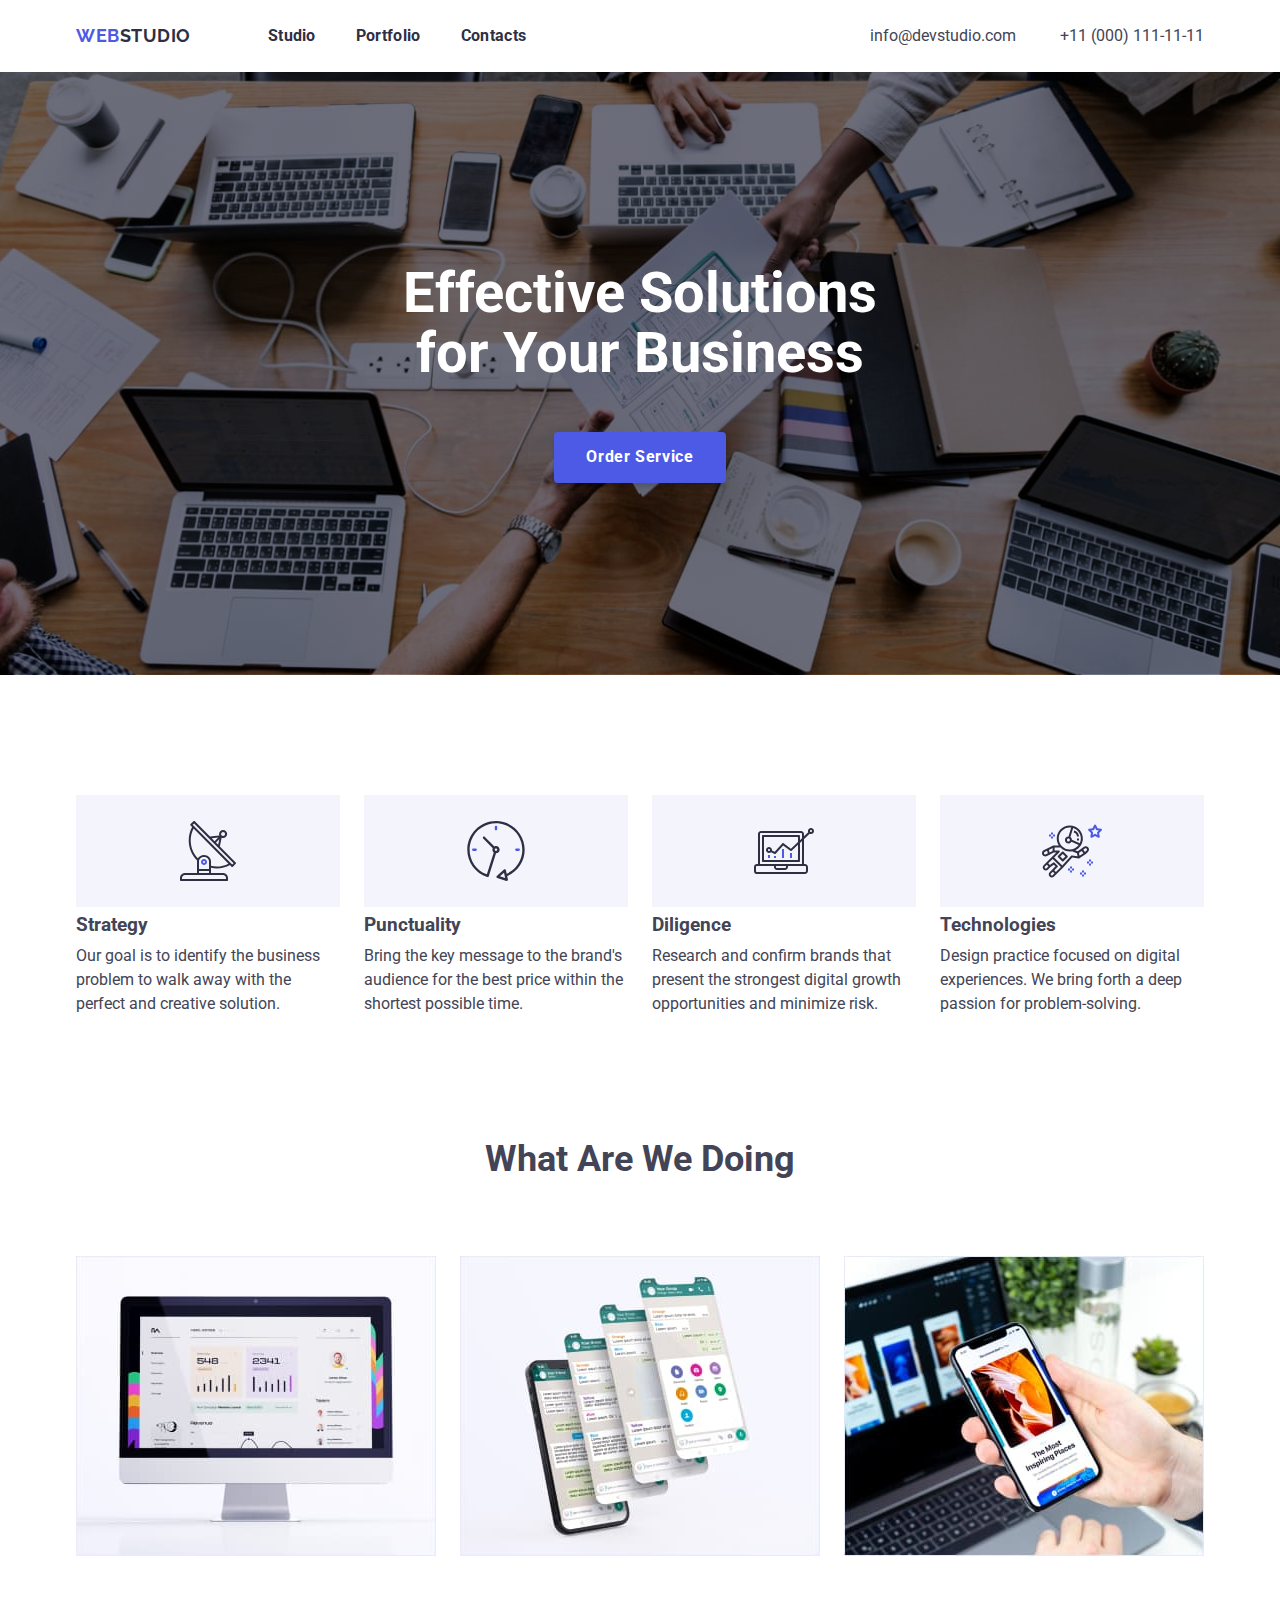
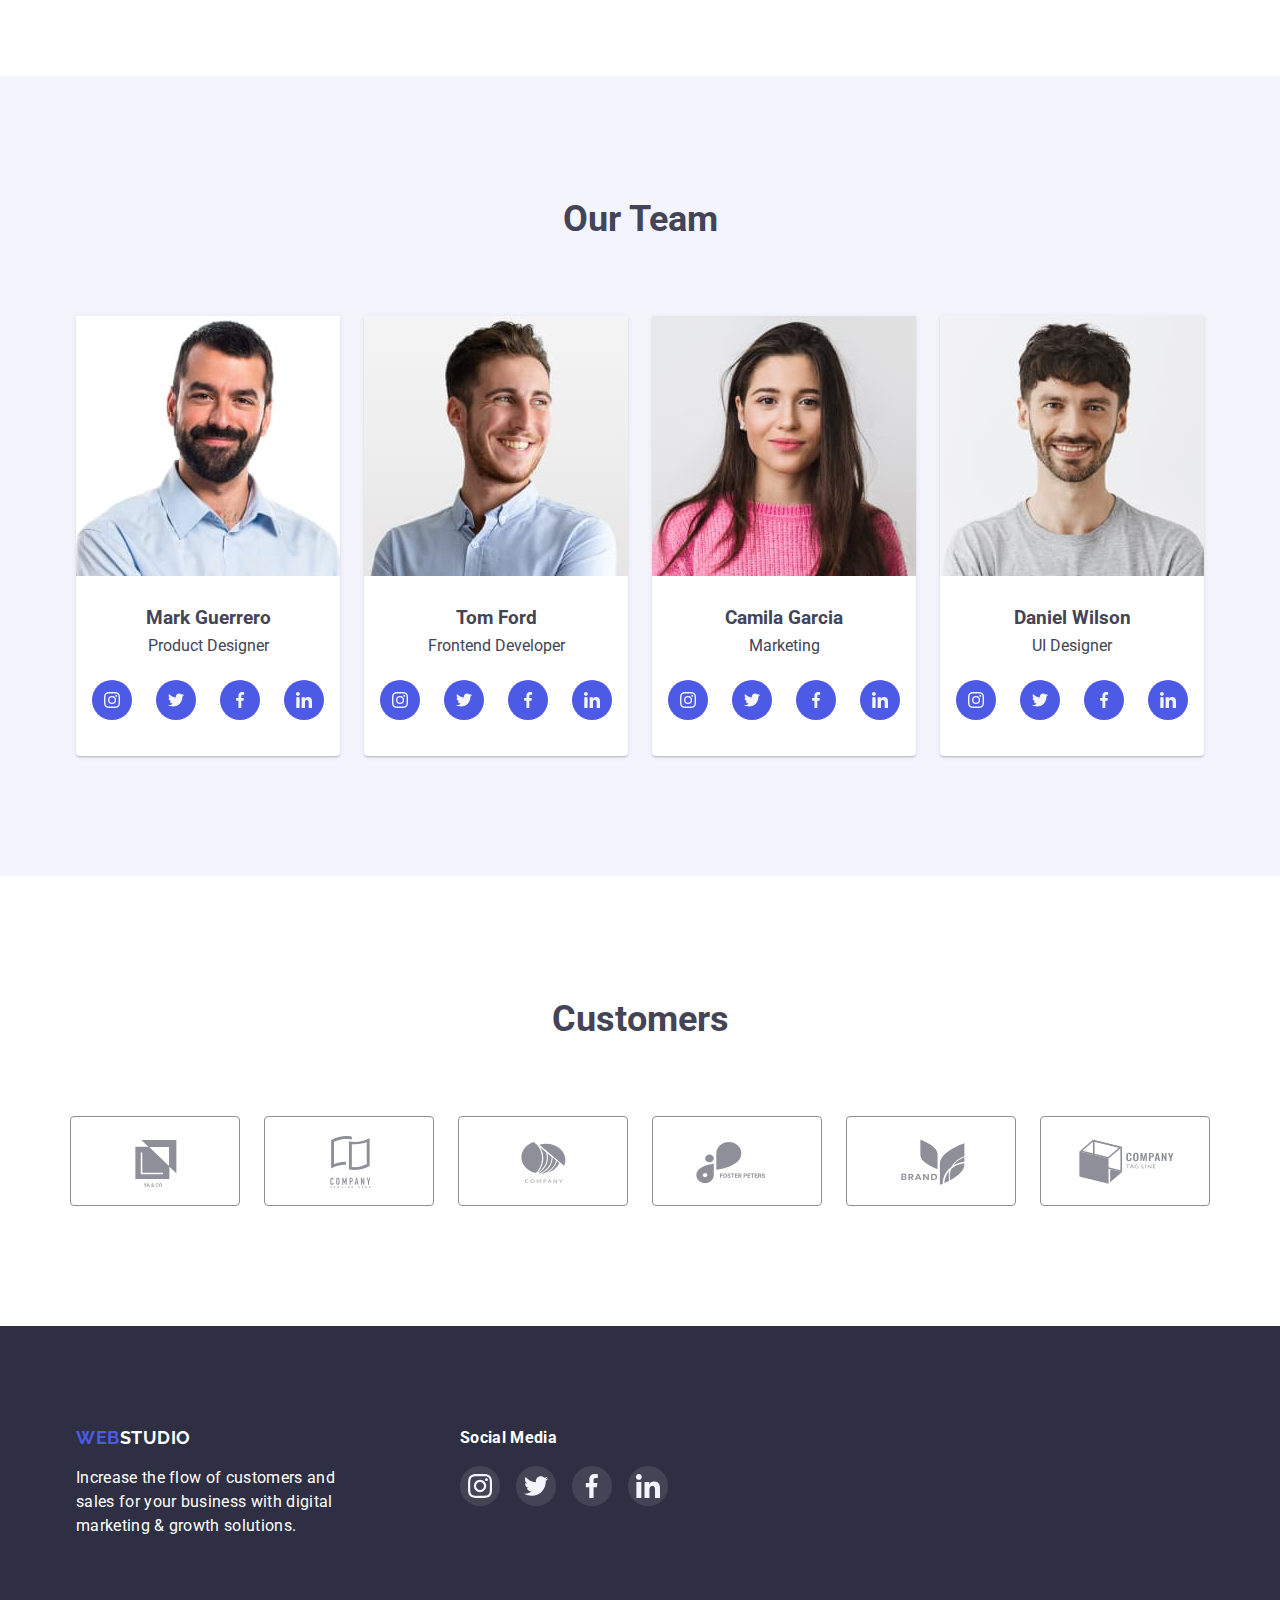
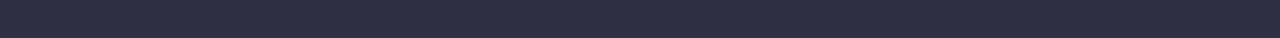
==== commit 98ea41b1: "edited benefit svg" ====
--- a/index.html
+++ b/index.html
@@ -58,8 +58,8 @@
         <ul class="list benefits">
           <li class="benefit-items">
             <div class="benefit-icons">
-                <svg class="benefit-icon-1">
-                  <use href="./images/icons.svg"#icon-antenna></use>
+                <svg class="benefit-icon-1" width="60" height="64">
+                  <use href="./images/icons.svg#icon-antenna"></use>
                 </svg>
             </div>
             <h3>Strategy</h3>
@@ -70,8 +70,8 @@
           </li>
           <li>
             <div class="benefit-icons">
-                <svg class="benefit-icon-2">
-                  <use href="./images/icons.svg"#icon-clock></use>
+                <svg class="benefit-icon-1" width="60" height="64">
+                  <use href="./images/icons.svg#icon-clock"></use>
                 </svg>
             </div>
             <h3>Punctuality</h3>
@@ -82,8 +82,8 @@
           </li>
           <li>
             <div class="benefit-icons">
-              <svg class="benefit-icon-3">
-                <use href="./images/icons.svg"#icon-diagram></use>
+              <svg class="benefit-icon-1" width="60" height="64">
+                <use href="./images/icons.svg#icon-diagram"></use>
               </svg>
             </div>
             <h3>Diligence</h3>
@@ -94,8 +94,8 @@
           </li>
           <li>
             <div class="benefit-icons">
-              <svg class="benefit-icon-4">
-                <use href="./images/icons.svg"#icon-astronaut></use>
+              <svg class="benefit-icon-1" width="60" height="64">
+                <use href="./images/icons.svg#icon-astronaut"></use>
               </svg>
             </div>
             <h3>Technologies</h3>
@@ -449,7 +449,7 @@
               </div>
         </div>
       </div>
-      </di >
+      </div>
     
     </footer>
     
--- a/css/styles.css
+++ b/css/styles.css
@@ -223,34 +223,6 @@
   width: 60px;
   height: 64px;
   margin: auto;
-  background-image: url(../images/antenna.svg);
-}
-
-.benefit-icon-2 {
-  justify-content: center;
-  align-items: center;
-  width: 64px;
-  height: 64px;
-  margin: auto;
-  background-image: url(../images/clock.svg);
-}
-
-.benefit-icon-3 {
-  justify-content: center;
-  align-items: center;
-  width: 64px;
-  height: 64px;
-  margin: auto;
-  background-image: url(../images/diagram.svg);
-}
-
-.benefit-icon-4 {
-  justify-content: center;
-  align-items: center;
-  width: 64px;
-  height: 64px;
-  margin: auto;
-  background-image: url(../images/astronaut.svg);
 }
 
 .benefits h3 {
@@ -266,6 +238,7 @@
   margin-right: 0;
 }
 
+/*What we are doing*/
 .services {
   display: flex;
   padding-left: 0;
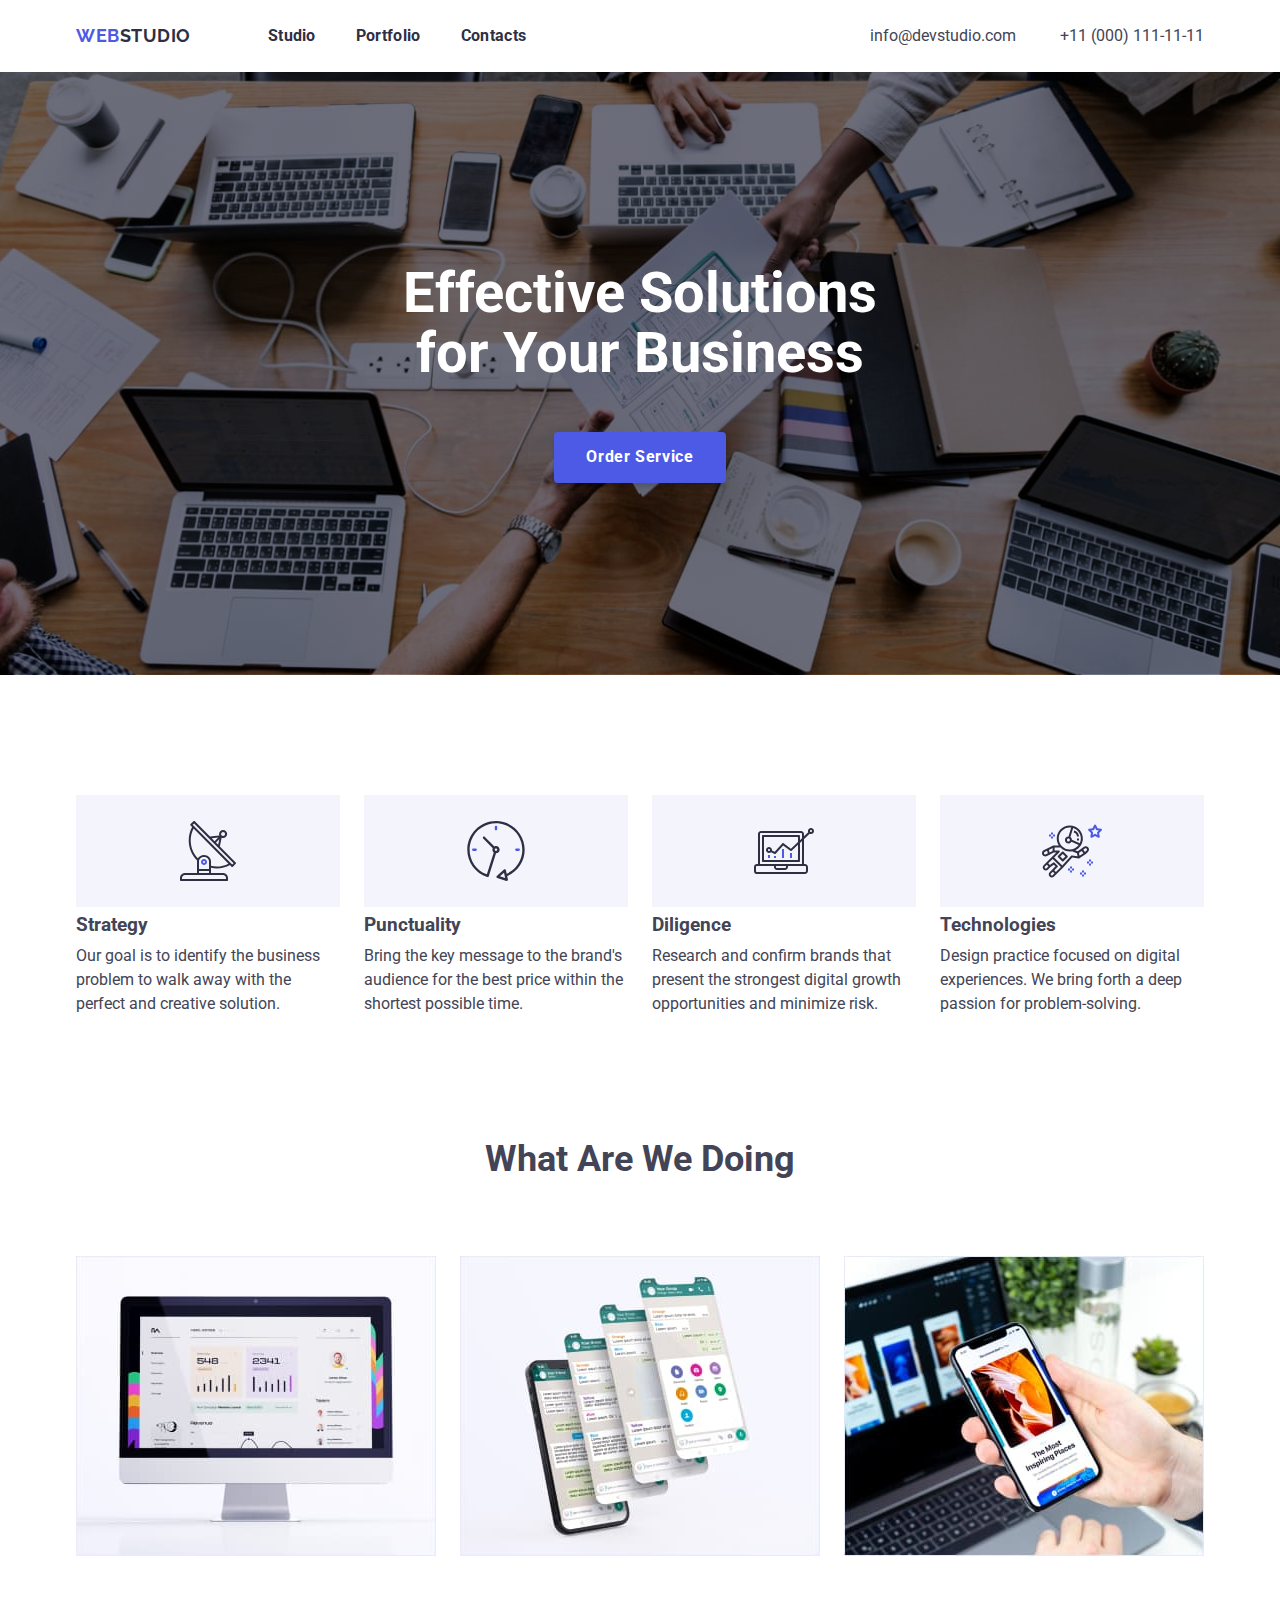
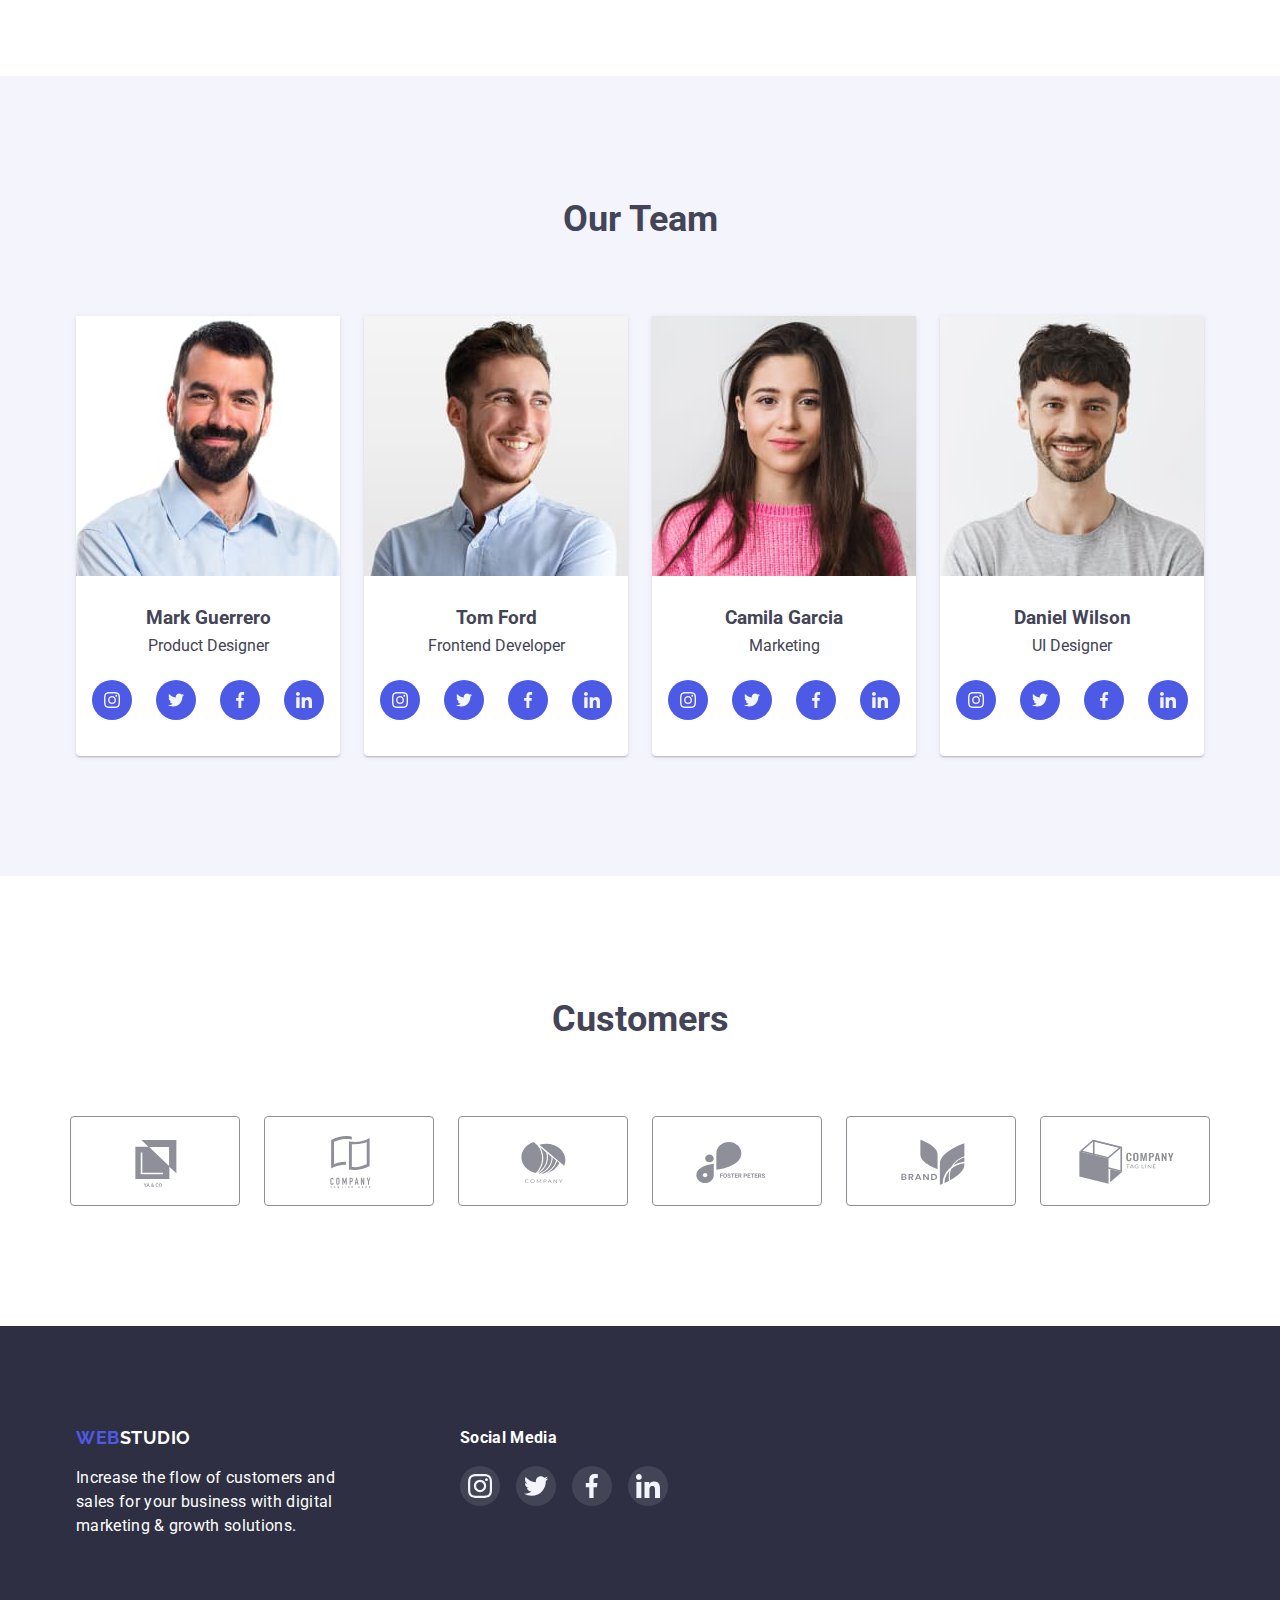
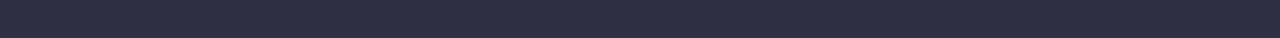
==== commit aa87115a: "team svg corrected" ====
--- a/index.html
+++ b/index.html
@@ -163,31 +163,31 @@
               <ul class="social-icons list">
                 <li class="social-icon">
                   <a href="" class="social-icons-link">
-                    <svg class="social-icon-instagram">
-                      <use href="./images/icons.svg"#icon-instagram></use>
-                    </svg>
-                </a>
-
-                <li class="social-icon">
-                  <a href="" class="social-icons-link">
-                    <svg class="social-icon-twitter">
-                      <use href="./images/icons.svg"#icon-twitter></use>
-                    </svg>
-                </a>
-                </li>
-
-                <li class="social-icon">
-                  <a href="" class="social-icons-link">
-                    <svg class="social-icon-facebook">
-                      <use href="./images/icons.svg"#icon-facebook></use>
-                    </svg>
-                </a>
-                </li>
-
-                <li class="social-icon">
-                  <a href="" class="social-icons-link">
-                    <svg class="social-icon-linkedin">
-                      <use href="./images/icons.svg"#icon-linkedin></use>
+                    <svg class="social-icon-illustration" width="16" height="16">
+                      <use href="./images/icons.svg#icon-instagram"></use>
+                    </svg>
+                </a>
+
+                <li class="social-icon">
+                  <a href="" class="social-icons-link">
+                    <svg class="social-icon-illustration" width="16" height="16">
+                      <use href="./images/icons.svg#icon-twitter"></use>
+                    </svg>
+                </a>
+                </li>
+
+                <li class="social-icon">
+                  <a href="" class="social-icons-link">
+                    <svg class="social-icon-illustration" width="16" height="16">
+                      <use href="./images/icons.svg#icon-facebook"></use>
+                    </svg>
+                </a>
+                </li>
+
+                <li class="social-icon">
+                  <a href="" class="social-icons-link">
+                    <svg class="social-icon-illustration" width="16" height="16">
+                      <use href="./images/icons.svg#icon-linkedin"></use>
                     </svg>
                 </a>
                 </li>
@@ -208,31 +208,31 @@
               <ul class="social-icons list">
                 <li class="social-icon">
                   <a href="" class="social-icons-link">
-                    <svg class="social-icon-instagram">
-                      <use href="./images/icons.svg"#icon-instagram></use>
-                    </svg>
-                </a>
-
-                <li class="social-icon">
-                  <a href="" class="social-icons-link">
-                    <svg class="social-icon-twitter">
-                      <use href="./images/icons.svg"#icon-twitter></use>
-                    </svg>
-                </a>
-                </li>
-
-                <li class="social-icon">
-                  <a href="" class="social-icons-link">
-                    <svg class="social-icon-facebook">
-                      <use href="./images/icons.svg"#icon-facebook></use>
-                    </svg>
-                </a>
-                </li>
-
-                <li class="social-icon">
-                  <a href="" class="social-icons-link">
-                    <svg class="social-icon-linkedin">
-                      <use href="./images/icons.svg"#icon-linkedin></use>
+                    <svg class="social-icon-illustration" width="16" height="16">
+                      <use href="./images/icons.svg#icon-instagram"></use>
+                    </svg>
+                </a>
+
+                <li class="social-icon">
+                  <a href="" class="social-icons-link">
+                    <svg class="social-icon-illustration" width="16" height="16">
+                      <use href="./images/icons.svg#icon-twitter"></use>
+                    </svg>
+                </a>
+                </li>
+
+                <li class="social-icon">
+                  <a href="" class="social-icons-link">
+                    <svg class="social-icon-illustration" width="16" height="16">
+                      <use href="./images/icons.svg#icon-facebook"></use>
+                    </svg>
+                </a>
+                </li>
+
+                <li class="social-icon">
+                  <a href="" class="social-icons-link">
+                    <svg class="social-icon-illustration" width="16" height="16">
+                      <use href="./images/icons.svg#icon-linkedin"></use>
                     </svg>
                 </a>
                 </li>
@@ -253,31 +253,31 @@
               <ul class="social-icons list">
                 <li class="social-icon">
                   <a href="" class="social-icons-link">
-                    <svg class="social-icon-instagram">
-                      <use href="./images/icons.svg"#icon-instagram></use>
-                    </svg>
-                </a>
-
-                <li class="social-icon">
-                  <a href="" class="social-icons-link">
-                    <svg class="social-icon-twitter">
-                      <use href="./images/icons.svg"#icon-twitter></use>
-                    </svg>
-                </a>
-                </li>
-
-                <li class="social-icon">
-                  <a href="" class="social-icons-link">
-                    <svg class="social-icon-facebook">
-                      <use href="./images/icons.svg"#icon-facebook></use>
-                    </svg>
-                </a>
-                </li>
-
-                <li class="social-icon">
-                  <a href="" class="social-icons-link">
-                    <svg class="social-icon-linkedin">
-                      <use href="./images/icons.svg"#icon-linkedin></use>
+                    <svg class="social-icon-illustration" width="16" height="16">
+                      <use href="./images/icons.svg#icon-instagram"></use>
+                    </svg>
+                </a>
+
+                <li class="social-icon">
+                  <a href="" class="social-icons-link">
+                    <svg class="social-icon-illustration" width="16" height="16">
+                      <use href="./images/icons.svg#icon-twitter"></use>
+                    </svg>
+                </a>
+                </li>
+
+                <li class="social-icon">
+                  <a href="" class="social-icons-link">
+                    <svg class="social-icon-illustration" width="16" height="16">
+                      <use href="./images/icons.svg#icon-facebook"></use>
+                    </svg>
+                </a>
+                </li>
+
+                <li class="social-icon">
+                  <a href="" class="social-icons-link">
+                    <svg class="social-icon-illustration" width="16" height="16">
+                      <use href="./images/icons.svg#icon-linkedin"></use>
                     </svg>
                 </a>
                 </li>
@@ -298,31 +298,31 @@
               <ul class="social-icons list">
                 <li class="social-icon">
                   <a href="" class="social-icons-link">
-                    <svg class="social-icon-instagram">
-                      <use href="./images/icons.svg"#icon-instagram></use>
-                    </svg>
-                </a>
-
-                <li class="social-icon">
-                  <a href="" class="social-icons-link">
-                    <svg class="social-icon-twitter">
-                      <use href="./images/icons.svg"#icon-twitter></use>
-                    </svg>
-                </a>
-                </li>
-
-                <li class="social-icon">
-                  <a href="" class="social-icons-link">
-                    <svg class="social-icon-facebook">
-                      <use href="./images/icons.svg"#icon-facebook></use>
-                    </svg>
-                </a>
-                </li>
-
-                <li class="social-icon">
-                  <a href="" class="social-icons-link">
-                    <svg class="social-icon-linkedin">
-                      <use href="./images/icons.svg"#icon-linkedin></use>
+                    <svg class="social-icon-illustration" width="16" height="16">
+                      <use href="./images/icons.svg#icon-instagram"></use>
+                    </svg>
+                </a>
+
+                <li class="social-icon">
+                  <a href="" class="social-icons-link">
+                    <svg class="social-icon-illustration" width="16" height="16">
+                      <use href="./images/icons.svg#icon-twitter"></use>
+                    </svg>
+                </a>
+                </li>
+
+                <li class="social-icon">
+                  <a href="" class="social-icons-link">
+                    <svg class="social-icon-illustration" width="16" height="16">
+                      <use href="./images/icons.svg#icon-facebook"></use>
+                    </svg>
+                </a>
+                </li>
+
+                <li class="social-icon">
+                  <a href="" class="social-icons-link">
+                    <svg class="social-icon-illustration" width="16" height="16">
+                      <use href="./images/icons.svg#icon-linkedin"></use>
                     </svg>
                 </a>
                 </li>
--- a/css/styles.css
+++ b/css/styles.css
@@ -354,10 +354,6 @@
   margin-bottom: 8px;
 }
 
-.social-icons{
-  padding: 0 16px 0 16px;
-}
-
 .social-icons-link{
   display: flex;
   align-items: center;
@@ -368,42 +364,6 @@
   border-radius: 50%;
 }
 
-.social-icon-instagram{
-  align-items: center;
-  justify-content: center;
-  background-image: url(../images/instagram.svg);
-  background-size: cover;
-  width: 16px;
-  height: 16px;
-}
-
-.social-icon-twitter{
-  align-items: center;
-  justify-content: center;
-  background-image: url(../images/twitter.svg);
-  background-size: cover;
-  width: 16px;
-  height: 16px;
-}
-
-.social-icon-facebook{
-  align-items: center;
-  justify-content: center;
-  background-image: url(../images/facebook.svg);
-  background-size: cover;
-  width: 16px;
-  height: 16px;
-}
-
-.social-icon-linkedin{
-  align-items: center;
-  justify-content: center;
-  background-image: url(../images/linkedin.svg);
-  background-size: cover;
-  width: 16px;
-  height: 16px;
-}
-
 /*Footer*/
 footer {
   display: flex;
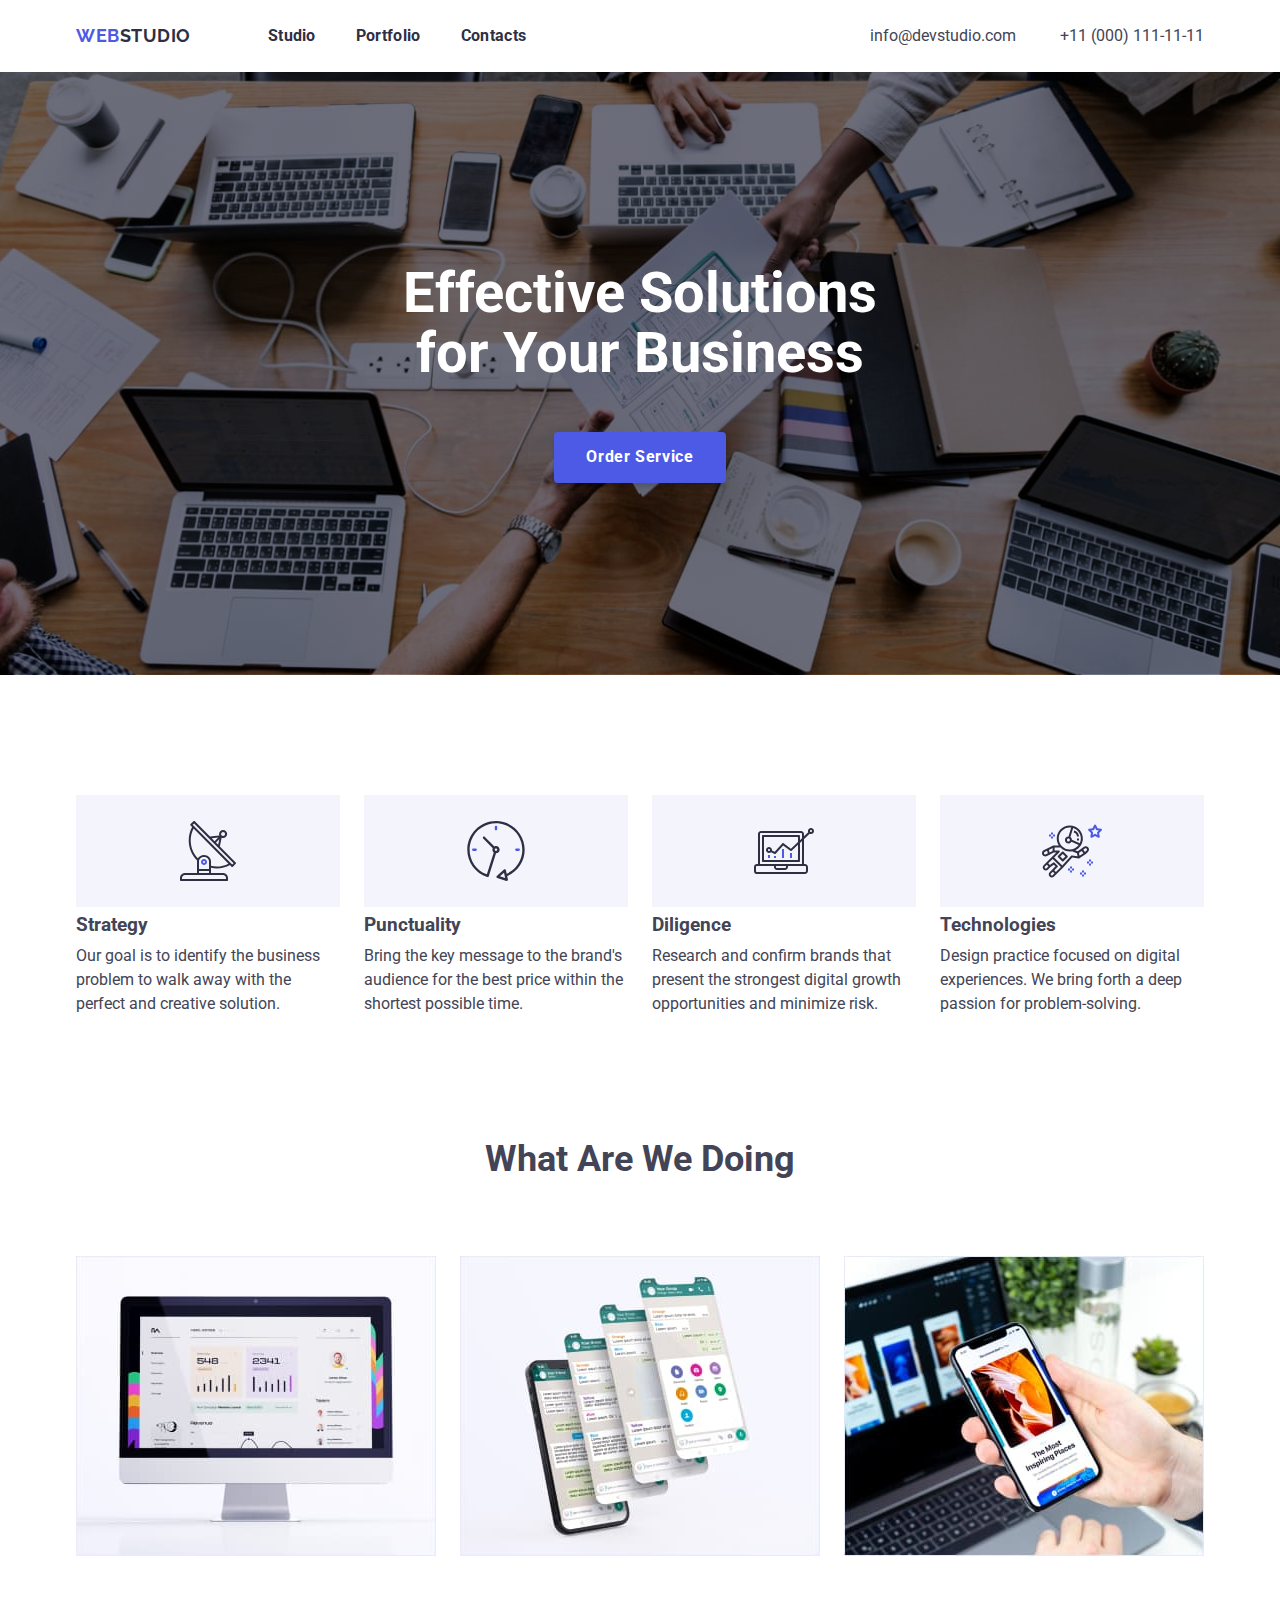
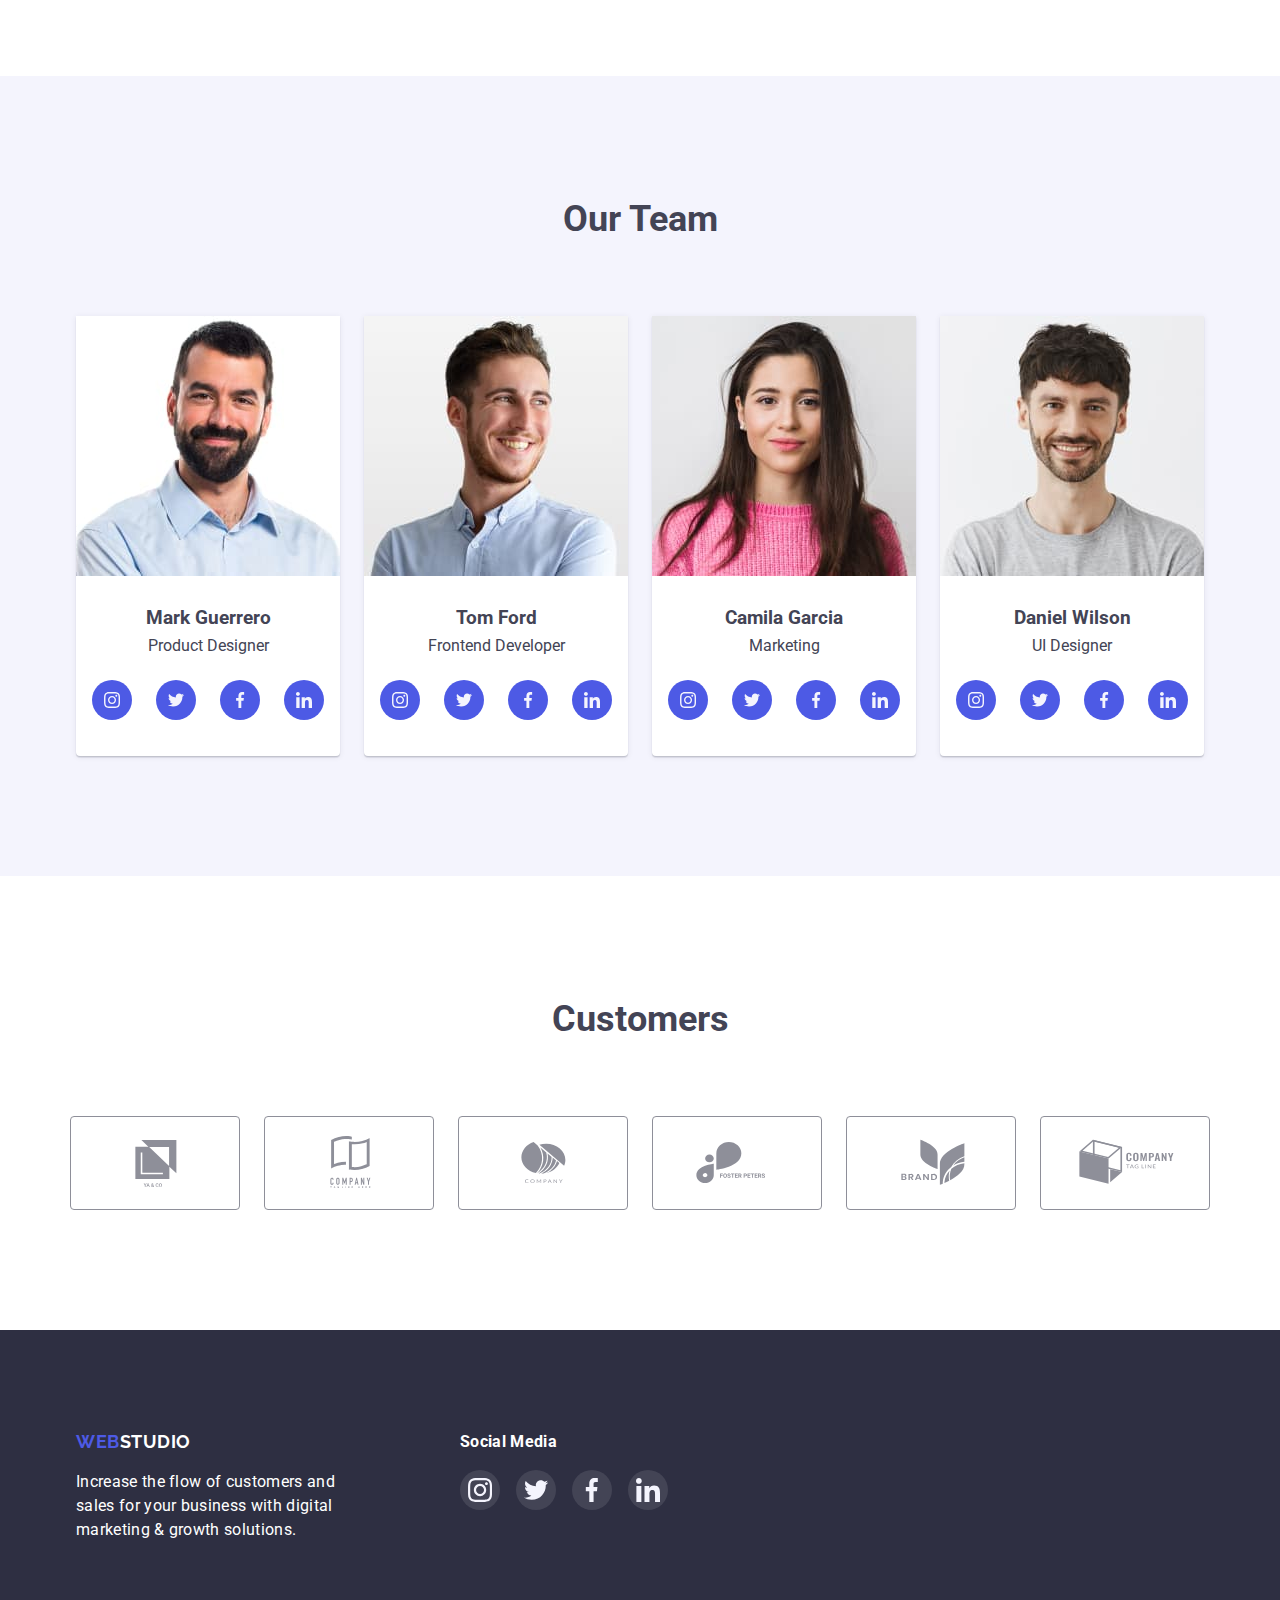
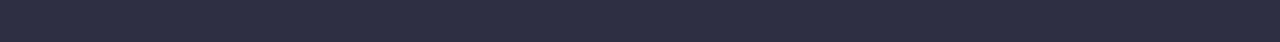
==== commit e21401e8: "edited customer logo hover effects" ====
--- a/index.html
+++ b/index.html
@@ -340,7 +340,7 @@
         <div class="container">
           <h2 class="heading-second-level">Customers</h2>
           <ul class="customers-logos list">
-            <li>
+            <li class="customer-logo-element">
                 <a href="" class="customer-logo-first">
                   <svg class="customer-logo" width="104" height="56">
                     <use href="./images/icons.svg#icon-logo-1">
@@ -349,7 +349,7 @@
                 </a>
             </li>
 
-            <li>
+            <li class="customer-logo-element">
                 <a href="" class="customer-logo-first">
                     <svg class="customer-logo" width="104" height="56">
                       <use href="./images/icons.svg#icon-logo-2"></use>
@@ -357,7 +357,7 @@
                 </a>
             </li>
 
-            <li>
+            <li class="customer-logo-element">
               <a href="" class="customer-logo-first">
                   <svg class="customer-logo" width="104" height="56">
                     <use href="./images/icons.svg#icon-logo-3"></use>
@@ -365,7 +365,7 @@
                 </a>
             </li>
 
-            <li>
+            <li class="customer-logo-element">
               <a href="" class="customer-logo-first">
                   <svg class="customer-logo" width="104" height="56">
                     <use href="./images/icons.svg#icon-logo-4"></use>
@@ -373,7 +373,7 @@
               </a>
             </li>
 
-            <li>
+            <li class="customer-logo-element">
               <a href="" class="customer-logo-first">
                 <svg class="customer-logo" width="104" height="56">
                   <use href="./images/icons.svg#icon-logo-5"></use>
@@ -381,7 +381,7 @@
               </a>
             </li>
 
-            <li>
+            <li class="customer-logo-element">
               <a href="" class="customer-logo-first">
                 <svg class="customer-logo" width="104" height="56">
                   <use href="./images/icons.svg#icon-logo-6"></use>
--- a/css/styles.css
+++ b/css/styles.css
@@ -423,13 +423,23 @@
   padding-left: 0px;
 }
 
-.customer-logo-first{
+.customer-logo-element{
   display: flex;
   border: 1px solid #8E8F99;
   border-radius: 4px;
   padding: 16px 32px;
 }
 
+.customer-logo-element:hover,
+.customer-logo-element:focus{
+  border: 1px solid var(--accent-color);
+  cursor: pointer;
+}
+
+.customer-logo-element:hover .customer-logo,
+.customer-logo-element:focus .customer-logo{
+  fill: var(--accent-color);
+}
 
 .customer-logo{
   fill: #8e8f99
